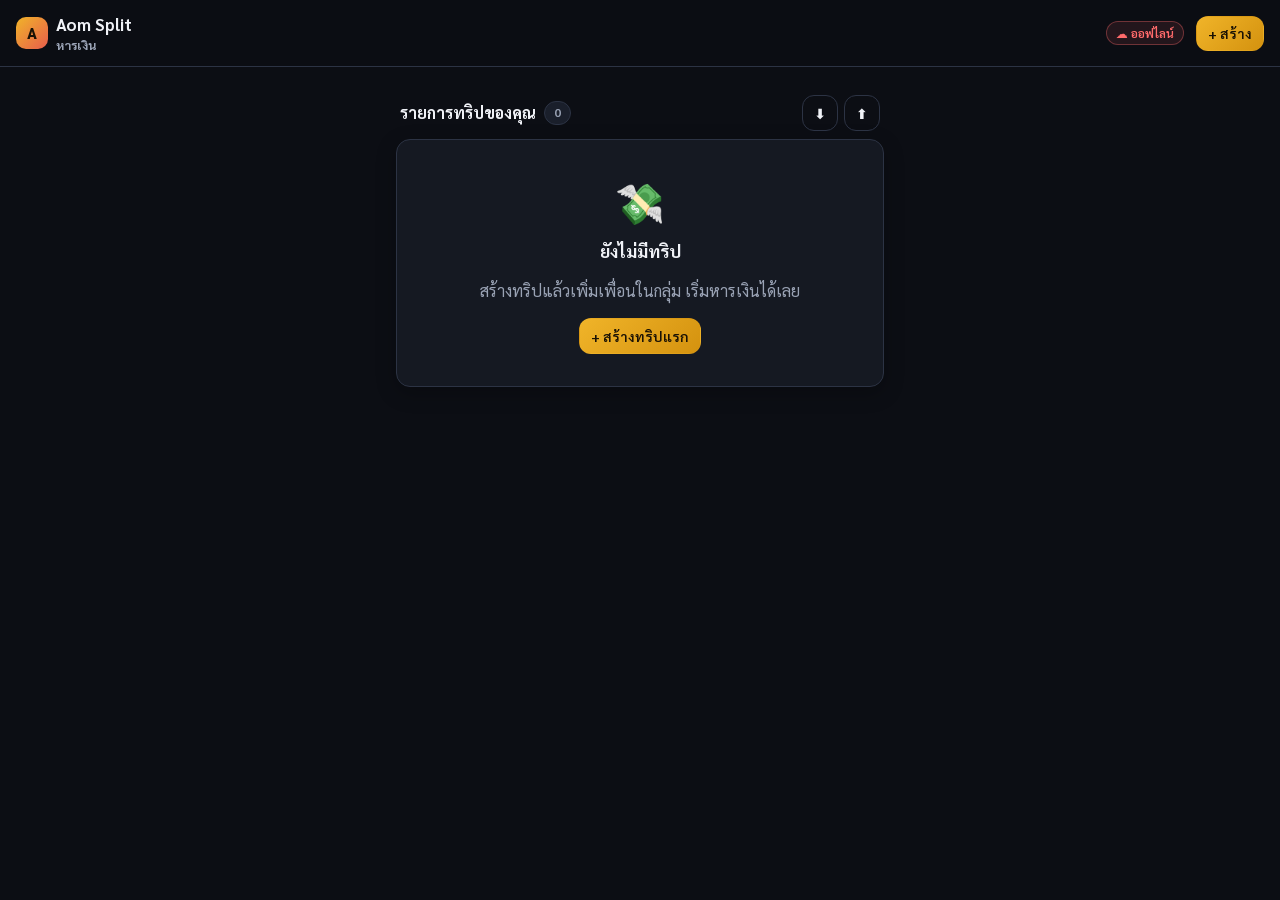
==== session.html @ 4d897d55 "feat: PromptPay QR with fixed amount for transfer settle Recipients set phone or national ID on thei" ====
<!DOCTYPE html>
<html lang="th">
<head>
  <script src="js/boot.js?v=20260810e"></script>
  <meta charset="UTF-8">
  <meta name="viewport" content="width=device-width, initial-scale=1.0, viewport-fit=cover">
  <title>Aom Split — จัดการทริป</title>
  <!-- Google Fonts -->
  <link rel="preconnect" href="https://fonts.googleapis.com">
  <link rel="preconnect" href="https://fonts.gstatic.com" crossorigin>
  <link href="https://fonts.googleapis.com/css2?family=IBM+Plex+Mono:wght@500;700&family=Sarabun:wght@400;500;600;700&display=swap" rel="stylesheet">
  <link rel="stylesheet" href="css/app.css?v=20260810e">
  <style>
    .session-title-input {
      background: transparent;
      border: 1px dashed var(--border);
      color: var(--text);
      font-size: 1.15rem;
      font-weight: 700;
      padding: 0.3rem 0.5rem;
      border-radius: 8px;
      width: 100%;
      font-family: inherit;
    }
    .session-title-input:hover {
      border-color: var(--accent);
    }
    .session-title-input:focus {
      border-style: solid;
      border-color: var(--accent);
      background: var(--bg);
      outline: none;
    }
    .fab {
      position: fixed;
      right: 1.25rem;
      bottom: calc(1.5rem + var(--safe-b));
      background: linear-gradient(135deg, var(--accent), #d4920f);
      color: #1a1205;
      border: none;
      border-radius: 999px;
      padding: 0.85rem 1.4rem;
      font-weight: 700;
      font-size: 1rem;
      box-shadow: 0 8px 24px rgba(240, 180, 41, 0.4);
      cursor: pointer;
      z-index: 60;
      display: flex;
      align-items: center;
      gap: 0.4rem;
      transition: transform 0.15s ease, box-shadow 0.15s ease;
    }
    .fab:hover {
      transform: translateY(-2px) scale(1.03);
      box-shadow: 0 12px 28px rgba(240, 180, 41, 0.5);
    }
    .fab:active {
      transform: translateY(0) scale(0.98);
    }
    .member-item-row {
      display: flex;
      align-items: center;
      justify-content: space-between;
      padding: 0.75rem 0;
      border-bottom: 1px solid var(--border);
    }
    .member-item-row:last-child {
      border-bottom: none;
    }
    .member-info {
      display: flex;
      align-items: center;
      gap: 0.75rem;
    }
    .member-name {
      font-weight: 600;
      font-size: 1rem;
    }
    .member-stats {
      font-size: 0.8rem;
      color: var(--muted);
    }
    .participant-row-item {
      display: flex;
      align-items: center;
      justify-content: space-between;
      gap: 0.5rem;
      padding: 0.45rem 0;
      border-bottom: 1px dashed var(--border);
    }
    .participant-row-item:last-child {
      border-bottom: none;
    }
    .exact-input {
      width: 110px;
      text-align: right;
    }
    .summary-bar {
      background: var(--bg-card);
      border: 1px solid var(--border);
      border-radius: var(--radius);
      padding: 0.85rem 1rem;
      margin-bottom: 0.85rem;
      display: flex;
      align-items: center;
      justify-content: space-between;
    }
    .summary-stat-val {
      font-family: var(--mono);
      font-size: 1.3rem;
      font-weight: 700;
      color: var(--accent);
    }
    .summary-stat-lbl {
      font-size: 0.8rem;
      color: var(--muted);
    }
    .color-picker-dot {
      width: 26px;
      height: 26px;
      border-radius: 50%;
      display: inline-block;
      cursor: pointer;
      border: 2px solid transparent;
      transition: transform 0.1s ease;
    }
    .color-picker-dot:hover {
      transform: scale(1.1);
    }
    .color-picker-dot.active {
      border-color: #fff;
      transform: scale(1.15);
    }
    .color-select-row {
      display: flex;
      gap: 0.5rem;
      align-items: center;
      margin-top: 0.4rem;
    }
    .tab-content {
      display: none;
    }
    .tab-content.active {
      display: block;
    }
    .exact-validation-msg {
      font-size: 0.82rem;
      margin-top: 0.4rem;
      font-weight: 600;
      padding: 0.4rem 0.6rem;
      border-radius: 8px;
    }
    .exact-validation-msg.ok {
      background: rgba(61, 214, 140, 0.12);
      color: var(--good);
      border: 1px solid rgba(61, 214, 140, 0.3);
    }
    .exact-validation-msg.error {
      background: rgba(255, 107, 107, 0.12);
      color: var(--bad);
      border: 1px solid rgba(255, 107, 107, 0.3);
    }
    .btn-icon {
      padding: 0.35rem 0.6rem;
      border-radius: 8px;
    }
    .badge-mode {
      font-size: 0.72rem;
      padding: 0.15rem 0.45rem;
      border-radius: 6px;
      background: var(--bg-elev);
      border: 1px solid var(--border);
      color: var(--muted);
    }
    .exp-item-actions {
      display: flex;
      gap: 0.35rem;
      align-items: center;
    }
    .split-mode-desc {
      font-size: 0.8rem;
      color: var(--muted);
      margin-top: 0.35rem;
    }
    .pp-badge {
      display: inline-flex;
      align-items: center;
      gap: 0.25rem;
      font-size: 0.72rem;
      font-weight: 600;
      color: var(--info);
      background: rgba(91, 157, 255, 0.12);
      border: 1px solid rgba(91, 157, 255, 0.3);
      border-radius: 999px;
      padding: 0.12rem 0.45rem;
      margin-top: 0.2rem;
    }
    .pp-qr-wrap {
      display: flex;
      flex-direction: column;
      align-items: center;
      gap: 0.65rem;
      padding: 0.5rem 0 0.25rem;
    }
    .pp-qr-box {
      background: #fff;
      border-radius: 12px;
      padding: 0.75rem;
      line-height: 0;
    }
    .pp-qr-box img, .pp-qr-box canvas {
      display: block;
      width: 220px;
      height: 220px;
    }
    .pp-hint {
      font-size: 0.82rem;
      color: var(--muted);
      text-align: center;
      line-height: 1.4;
    }
  </style>
</head>
<body>

  <!-- App Header -->
  <header class="app-header">
    <a href="index.html" class="btn btn-ghost btn-sm" title="กลับหน้าแรก" style="padding:0.4rem 0.6rem;">
      ‹ หน้าแรก
    </a>
    <div class="spacer"></div>
    <span id="save-pill" class="save-pill" title="สถานะการบันทึก">💾 บันทึกอัตโนมัติ</span>
    <div class="sub" id="session-date-badge" style="margin-left:0.35rem;"></div>
  </header>

  <main class="container">
    <!-- Session Title Banner -->
    <div class="card" style="margin-bottom: 0.85rem;">
      <label for="session-title-input" style="font-size: 0.75rem;">ชื่อทริป / โต๊ะคืนนี้ (กดเพื่อแก้ไข)</label>
      <input type="text" id="session-title-input" class="session-title-input" placeholder="ระบุชื่อทริป..." />
    </div>

    <!-- Sticky Tabs Navigation (in-page — ไม่เปลี่ยนหน้า เพื่อไม่เด้ง) -->
    <nav class="tabs">
      <button type="button" id="tab-btn-expenses" class="active" onclick="switchTab('expenses')">
        รายการ (<span id="tab-count-expenses">0</span>)
      </button>
      <button type="button" id="tab-btn-members" onclick="switchTab('members')">
        สมาชิก (<span id="tab-count-members">0</span>)
      </button>
      <button type="button" id="tab-btn-summary" onclick="switchTab('summary')">
        สรุปโอน ⚡
      </button>
    </nav>

    <!-- Tab 1: รายการ (Expenses) -->
    <section id="section-expenses" class="tab-content active">
      <div class="summary-bar">
        <div>
          <div class="summary-stat-lbl">ยอดรวมทั้งคืน</div>
          <div class="summary-stat-val" id="total-expenses-amount">฿0.00</div>
        </div>
        <div style="text-align: right;">
          <div class="summary-stat-lbl">จำนวนรายการ</div>
          <div style="font-weight: 700; font-size: 1.1rem;" id="total-expenses-count">0 รายการ</div>
        </div>
      </div>

      <div id="expenses-list">
        <!-- Rendered expenses -->
      </div>
    </section>

    <!-- Tab 2: สมาชิก (Members) -->
    <section id="section-members" class="tab-content">
      <!-- Add Member Form Card -->
      <div class="card">
        <div class="card-h">
          <h2>➕ เพิ่มสมาชิกใหม่</h2>
        </div>
        <form id="add-member-form" onsubmit="handleAddMember(event)">
          <div class="field">
            <label for="new-member-name">ชื่อสมาชิก</label>
            <input type="text" id="new-member-name" class="input" placeholder="ชื่อเพื่อน" required autocomplete="off" />
          </div>
          <div class="field">
            <label>สีประจำตัว</label>
            <div class="color-select-row" id="color-picker-options">
              <!-- Color dots populated dynamically -->
            </div>
          </div>
          <button type="submit" class="btn btn-primary btn-block">+ เพิ่มสมาชิก</button>
        </form>
      </div>

      <div class="card" style="border-color: rgba(91,157,255,0.28); background: rgba(91,157,255,0.06);">
        <div style="font-weight:700; margin-bottom:0.25rem;">📱 พร้อมเพย์ (ผู้รับกรอกเอง)</div>
        <p class="muted" style="margin:0; font-size:0.85rem;">
          แต่ละคนใส่ <strong>เบอร์มือถือ</strong> หรือ <strong>เลขบัตรประชาชน</strong> ที่ผูกพร้อมเพย์
          — ตอนสรุปโอน เพื่อนจะสแกน QR จ่ายยอดที่ต้องโอนได้ทันที
        </p>
      </div>

      <!-- Members List Card -->
      <div class="card">
        <div class="card-h">
          <h2>👥 รายชื่อสมาชิกในทริป</h2>
        </div>
        <div id="members-list">
          <!-- Rendered members -->
        </div>
      </div>
    </section>

    <!-- Tab 3: สรุปโอน (in-page, same session — no navigation) -->
    <section id="section-summary" class="tab-content">
      <div class="card" style="display:flex;align-items:center;justify-content:space-between;gap:0.5rem;">
        <div>
          <h2 style="margin:0;font-size:1.1rem;">💸 ใครต้องโอนใคร</h2>
          <p class="muted" style="margin:0.25rem 0 0;font-size:0.82rem;">
            ยอดสุทธิ = จ่ายจริง − ส่วนที่กิน
            · <span id="summary-build-label" class="badge">…</span>
          </p>
        </div>
        <div id="plan-status-badge"></div>
      </div>

      <div class="card">
        <div class="card-h">
          <h3 style="margin:0;">👥 ยอดต่อคน</h3>
        </div>
        <div id="summary-members-list"></div>
      </div>

      <div style="display:flex;align-items:center;justify-content:space-between;gap:0.5rem;margin:0.25rem 0.15rem 0.65rem;">
        <h3 style="margin:0;font-size:1rem;">รายการต้องโอน</h3>
        <button type="button" class="btn btn-sm btn-ghost" onclick="copyTransfersOnly()">📋 คัดลอก</button>
      </div>
      <div id="summary-transfers-list"></div>

      <div class="card" style="margin-top:0.85rem;">
        <div class="btn-row" style="flex-direction:column;">
          <button type="button" class="btn btn-primary btn-block" onclick="shareSummaryAll()">📤 คัดลอกสรุปทั้งก้อน</button>
          <button type="button" class="btn btn-block" onclick="copyTransfersOnly()">💸 คัดลอกเฉพาะรายการโอน</button>
        </div>
      </div>
    </section>
  </main>

  <!-- Floating Action Button for Adding Expense -->
  <button type="button" id="fab-add-expense" class="fab" onclick="openExpenseModal()">
    <span style="font-size: 1.25rem; line-height: 1;">+</span> เพิ่มรายการ
  </button>

  <!-- PromptPay: ตั้งหมายเลขผู้รับ -->
  <div id="pp-setup-modal" class="modal-backdrop" onclick="if(event.target===this)closePromptPaySetup()">
    <div class="modal" onclick="event.stopPropagation()">
      <div class="card-h">
        <h3 id="pp-setup-title">ตั้งพร้อมเพย์</h3>
        <button type="button" class="btn btn-ghost btn-sm" onclick="closePromptPaySetup()">✕</button>
      </div>
      <p class="muted" style="margin:0 0 0.75rem; font-size:0.85rem;">
        ใส่เบอร์มือถือ (10 หลัก) หรือเลขบัตรประชาชน (13 หลัก) ที่ผูกพร้อมเพย์ — คนอื่นจะโอนเข้าบัญชีนี้ได้
      </p>
      <div class="field">
        <label for="pp-setup-input">เบอร์ / เลขบัตร ปชช.</label>
        <input type="text" id="pp-setup-input" class="input" inputmode="numeric" placeholder="เช่น 0812345678 หรือ 1xxxxxxxxxxxxx" autocomplete="off" />
      </div>
      <div id="pp-setup-error" class="muted" style="color:var(--bad); font-size:0.82rem; min-height:1.2em;"></div>
      <div class="btn-row" style="flex-direction:column; margin-top:0.75rem;">
        <button type="button" class="btn btn-primary btn-block" onclick="savePromptPaySetup()">บันทึกพร้อมเพย์</button>
        <button type="button" id="pp-setup-clear" class="btn btn-ghost btn-block" onclick="clearPromptPaySetup()">ลบหมายเลข</button>
      </div>
    </div>
  </div>

  <!-- PromptPay: QR จ่ายยอด -->
  <div id="pp-pay-modal" class="modal-backdrop" onclick="if(event.target===this)closePromptPayPay()">
    <div class="modal" onclick="event.stopPropagation()">
      <div class="card-h">
        <h3>จ่ายพร้อมเพย์</h3>
        <button type="button" class="btn btn-ghost btn-sm" onclick="closePromptPayPay()">✕</button>
      </div>
      <div class="pp-qr-wrap">
        <div style="text-align:center;">
          <div class="muted" style="font-size:0.82rem;">โอนให้</div>
          <div id="pp-pay-to" style="font-weight:700; font-size:1.1rem;">—</div>
          <div id="pp-pay-id" class="muted" style="font-size:0.8rem; margin-top:0.15rem;">—</div>
        </div>
        <div class="money big" id="pp-pay-amount">฿0.00</div>
        <div class="pp-qr-box" id="pp-pay-qr"></div>
        <p class="pp-hint">
          เปิดแอปธนาคาร → สแกน QR นี้<br/>
          ยอดถูกระบุไว้แล้วตามสรุปโอน
        </p>
        <div class="btn-row" style="width:100%; flex-direction:column;">
          <button type="button" class="btn btn-primary btn-block" onclick="markCurrentPromptPayDone()">✓ โอนแล้ว</button>
          <button type="button" class="btn btn-block" onclick="copyPromptPayPayload()">📋 คัดลอก payload</button>
          <button type="button" class="btn btn-ghost btn-block" onclick="closePromptPayPay()">ปิด</button>
        </div>
      </div>
    </div>
  </div>

  <!-- Expense Modal / Sheet -->
  <div id="expense-modal" class="modal-backdrop" onclick="handleModalBackdropClick(event)">
    <div class="modal" onclick="event.stopPropagation()">
      <div class="card-h" style="margin-bottom: 1rem;">
        <h3 id="modal-title">เพิ่มรายการจ่าย</h3>
        <button type="button" class="btn btn-ghost btn-sm" onclick="closeExpenseModal()">✕</button>
      </div>

      <form id="expense-form" onsubmit="handleSaveExpense(event)">
        <!-- Title -->
        <div class="field">
          <label for="exp-title">ชื่อรายการ *</label>
          <input type="text" id="exp-title" class="input" placeholder="เช่น ค่าอาหาร, ค่าที่พัก, ค่าแท็กซี่" required autocomplete="off" />
        </div>

        <!-- Amount & PaidBy in row -->
        <div style="display: grid; grid-template-columns: 1fr 1fr; gap: 0.75rem;">
          <div class="field">
            <label for="exp-amount">จำนวนเงิน (บาท) *</label>
            <input type="number" id="exp-amount" class="input money" placeholder="0.00" step="0.01" min="0.01" required oninput="handleAmountOrModeChange()" />
          </div>
          <div class="field">
            <label for="exp-paid-by">คนจ่าย (Paid By) *</label>
            <select id="exp-paid-by" class="input" required onchange="handlePaidByChange()">
              <!-- Options populated dynamically -->
            </select>
          </div>
        </div>

        <!-- Split Mode Segment -->
        <div class="field">
          <label>รูปแบบการหาร (Split Mode)</label>
          <div class="seg" id="split-mode-seg">
            <button type="button" data-mode="equal" class="on" onclick="setSplitMode('equal')">หารเท่า</button>
            <button type="button" data-mode="shares" onclick="setSplitMode('shares')">สัดส่วน</button>
            <button type="button" data-mode="exact" onclick="setSplitMode('exact')">ระบุบาท</button>
            <button type="button" data-mode="treat" onclick="setSplitMode('treat')">เลี้ยง 🎁</button>
          </div>
          <div id="split-mode-help" class="split-mode-desc">
            หารเท่ากันทุกคนที่ร่วมรายการ
          </div>
        </div>

        <!-- Participant Chips (Toggle who joins) -->
        <div class="field" id="participants-field-group">
          <div style="display:flex; justify-content:space-between; align-items:center; margin-bottom:0.3rem;">
            <label style="margin:0;">ผู้ร่วมหาร (แตะเพื่อเปิด/ปิด)</label>
            <button type="button" class="btn btn-ghost btn-sm" style="font-size:0.75rem; padding:0.1rem 0.4rem;" onclick="selectAllParticipants()">เลือกทุกคน</button>
          </div>
          <div class="chip-row" id="participant-chips-container">
            <!-- Chips rendered dynamically -->
          </div>
        </div>

        <!-- Mode Specific Dynamic Container -->
        <div class="field" id="mode-details-container">
          <!-- Dynamic contents for shares / exact / treat -->
        </div>

        <!-- Submit & Delete Buttons -->
        <div class="btn-row" style="margin-top: 1.25rem;">
          <button type="submit" class="btn btn-primary" style="flex: 2;">บันทึกรายการ</button>
          <button type="button" id="btn-modal-delete" class="btn btn-danger" style="flex: 1; display: none;" onclick="handleDeleteExpenseFromModal()">ลบรายการ</button>
          <button type="button" class="btn" style="flex: 1;" onclick="closeExpenseModal()">ยกเลิก</button>
        </div>
      </form>
    </div>
  </div>

  <!-- Shared Scripts -->
  <script src="js/money.js?v=20260810e"></script>
  <script src="js/store.js?v=20260810e"></script>
  <script src="js/ui.js?v=20260810e"></script>
  <script src="js/promptpay.js?v=20260810e"></script>
  <script src="js/qrcode.min.js?v=20260810e"></script>
  <script src="js/summary-view.js?v=20260810e"></script>

  <script>
    // App State
    let currentSession = null;
    let lastPlan = null;
    let activeTab = 'expenses';
    let selectedColor = '#c9a227';

    // Expense Form State
    let editingExpenseId = null;
    let currentSplitMode = 'equal';
    let selectedParticipantIds = new Set();
    let sharesMap = {}; // { memberId: number }
    let exactBahtMap = {}; // { memberId: number }

    const COLORS = ["#c9a227", "#3498db", "#e67e22", "#2ecc71", "#9b59b6", "#e74c3c", "#1abc9c"];

    function defaultSavePillText() {
      return AomStore.isRemoteEnabled() ? '☁️ ซิงก์ Sheet' : '💾 บันทึกอัตโนมัติ';
    }

    function updateSavePillFromRemote() {
      const pill = document.getElementById('save-pill');
      if (!pill || !AomStore.isRemoteEnabled()) return;
      const st = AomStore.getRemoteStatus();
      pill.classList.remove('cloud', 'cloud-err');
      if (st.ok === false) {
        pill.classList.add('cloud-err');
        pill.textContent = '☁️ ซิงก์ไม่ได้';
        pill.title = st.message || 'ซิงก์ Google Sheet ไม่สำเร็จ';
      } else if (st.ok === null) {
        pill.classList.add('cloud');
        pill.textContent = '☁️ กำลังซิงก์…';
        pill.title = st.message || '';
      } else {
        pill.classList.add('cloud');
        pill.textContent = '☁️ ซิงก์แล้ว';
        pill.title = st.message || 'บันทึกบนเครื่อง + Google Sheet';
      }
    }

    // Initialize Page (safe if DOMContentLoaded already fired)
    function initPage() {
      if (!window.AomUI || !window.AomStore || !window.AomMoney) {
        alert('โหลดสคริปต์ไม่ครบ — รีเฟรชหน้าใหม่');
        return;
      }

      const sessionId = AomUI.getQuery('id');
      if (!sessionId) {
        AomUI.go('index.html');
        return;
      }

      function bootWithSession(session) {
        currentSession = session;
        if (!currentSession) {
          AomUI.toast('ไม่พบทริปนี้');
          AomUI.go('index.html');
          return;
        }

        if (!AomStore.isStorageAvailable()) {
          AomUI.toast('คำเตือน: เบราว์เซอร์นี้บันทึกข้อมูลไม่ได้');
          const pill = document.getElementById('save-pill');
          if (pill) {
            pill.textContent = '⚠️ บันทึกไม่ได้';
            pill.style.color = 'var(--bad)';
            pill.style.borderColor = 'rgba(255,107,107,0.4)';
            pill.style.background = 'rgba(255,107,107,0.1)';
          }
        } else if (AomStore.isRemoteEnabled()) {
          updateSavePillFromRemote();
        }

        window.addEventListener('aom-split-saved', function () {
          const pill = document.getElementById('save-pill');
          if (!pill) return;
          const cloud = AomStore.isRemoteEnabled();
          pill.textContent = cloud ? '☁️ บันทึกแล้ว' : '💾 บันทึกแล้ว';
          pill.classList.toggle('cloud', cloud);
          pill.classList.remove('cloud-err');
          pill.classList.remove('flash');
          void pill.offsetWidth;
          pill.classList.add('flash');
          clearTimeout(pill._t);
          pill._t = setTimeout(function () {
            if (cloud) updateSavePillFromRemote();
            else pill.textContent = defaultSavePillText();
          }, 1600);
        });

        window.addEventListener('aom-split-remote', function () {
          updateSavePillFromRemote();
        });

        // เพื่อนอัปเดตจากเครื่องอื่น → รีเฟรชทริปนี้ (ไม่ทับตอนกำลังพิมพ์ชื่อ)
        window.addEventListener('aom-split-pulled', function (ev) {
          if (!ev || !ev.detail || !ev.detail.changed) return;
          if (!currentSession || !currentSession.id) return;
          var titleInputEl = document.getElementById('session-title-input');
          if (titleInputEl && document.activeElement === titleInputEl) return;
          // อย่ารีเฟรชถ้าเปิด modal แก้รายการอยู่
          var expModal = document.getElementById('expense-modal');
          if (expModal && expModal.classList.contains('show')) return;

          var fresh = AomStore.getSession(currentSession.id);
          if (!fresh) {
            AomUI.toast('ทริปนี้ถูกลบจากกลุ่มแล้ว');
            AomUI.go('index.html');
            return;
          }
          var oldTs = currentSession.updatedAt || 0;
          var newTs = fresh.updatedAt || 0;
          if (newTs === oldTs && JSON.stringify(fresh.expenses) === JSON.stringify(currentSession.expenses)) {
            return;
          }
          currentSession = fresh;
          if (titleInputEl && document.activeElement !== titleInputEl) {
            titleInputEl.value = currentSession.title || 'ทริปใหม่';
          }
          var dateBadgeEl = document.getElementById('session-date-badge');
          if (dateBadgeEl) dateBadgeEl.textContent = currentSession.date || '';
          render();
        });

        // Setup Session Title Listener (auto-save on change + debounce while typing)
        const titleInput = document.getElementById('session-title-input');
        titleInput.value = currentSession.title || 'ทริปใหม่';
        let titleTimer = null;
        function saveTitle() {
          const val = titleInput.value.trim();
          currentSession.title = val || 'ทริปใหม่';
          try {
            AomStore.upsertSession(currentSession);
          } catch (err) {
            AomUI.toast((err && err.message) || 'บันทึกไม่สำเร็จ');
          }
        }
        titleInput.addEventListener('input', function () {
          clearTimeout(titleTimer);
          titleTimer = setTimeout(saveTitle, 450);
        });
        titleInput.addEventListener('change', saveTitle);

        // Date badge
        const dateBadge = document.getElementById('session-date-badge');
        if (dateBadge) {
          dateBadge.textContent = currentSession.date || '';
        }

        // Setup Color Picker for Member Form
        renderColorPicker();

        // Initial Render
        render();

        // เปิดซิงก์อัตโนมัติขณะอยู่ในหน้าทริป
        AomStore.startAutoSync();

        // Deep link: session.html?id=...&tab=summary
        const initialTab = AomUI.getQuery('tab');
        if (initialTab === 'summary' || initialTab === 'members' || initialTab === 'expenses') {
          switchTab(initialTab);
        }
      }

      var local = AomStore.getSession(sessionId);

      if (AomStore.isRemoteEnabled()) {
        var pill = document.getElementById('save-pill');
        if (pill) {
          pill.classList.add('cloud');
          pill.textContent = '☁️ กำลังโหลด…';
        }
        // ดึงจาก Sheet ก่อน (เพื่อนอาจอัปเดตจากมือถืออื่น)
        AomStore.pullFromRemote()
          .then(function () {
            var s = AomStore.getSession(sessionId);
            if (!s && local) s = local;
            bootWithSession(s);
          })
          .catch(function () {
            if (local) {
              AomUI.toast('ดึง Sheet ไม่ได้ — ใช้ข้อมูลบนเครื่อง');
              bootWithSession(local);
            } else {
              AomUI.toast('ไม่พบทริปนี้ (ทั้งเครื่องและ Sheet)');
              AomUI.go('index.html');
            }
          });
      } else {
        bootWithSession(local);
      }
    }

    if (document.readyState === 'loading') {
      document.addEventListener('DOMContentLoaded', initPage);
    } else {
      initPage();
    }

    // Tab Switching — all in-page (no navigation)
    function switchTab(tab) {
      activeTab = tab || 'expenses';
      const btnExpenses = document.getElementById('tab-btn-expenses');
      const btnMembers = document.getElementById('tab-btn-members');
      const btnSummary = document.getElementById('tab-btn-summary');
      const secExpenses = document.getElementById('section-expenses');
      const secMembers = document.getElementById('section-members');
      const secSummary = document.getElementById('section-summary');
      const fab = document.getElementById('fab-add-expense');

      [btnExpenses, btnMembers, btnSummary].forEach(function (b) {
        if (b) b.classList.remove('active');
      });
      [secExpenses, secMembers, secSummary].forEach(function (s) {
        if (s) s.classList.remove('active');
      });

      if (activeTab === 'members') {
        if (btnMembers) btnMembers.classList.add('active');
        if (secMembers) secMembers.classList.add('active');
        if (fab) fab.style.display = 'none';
      } else if (activeTab === 'summary') {
        if (btnSummary) btnSummary.classList.add('active');
        if (secSummary) secSummary.classList.add('active');
        if (fab) fab.style.display = 'none';
        try {
          AomStore.upsertSession(currentSession);
        } catch (e) { /* ignore */ }
        renderSummary();
        try {
          window.scrollTo({ top: 0, behavior: 'smooth' });
        } catch (e2) {
          window.scrollTo(0, 0);
        }
      } else {
        activeTab = 'expenses';
        if (btnExpenses) btnExpenses.classList.add('active');
        if (secExpenses) secExpenses.classList.add('active');
        if (fab) fab.style.display = 'flex';
      }
    }

    // Color Picker Setup
    function renderColorPicker() {
      const container = document.getElementById('color-picker-options');
      if (!container) return;
      container.innerHTML = COLORS.map(function (c) {
        const activeClass = c === selectedColor ? 'active' : '';
        return '<span class="color-picker-dot ' + activeClass + '" style="background:' + c + ';" onclick="selectColor(\'' + c + '\')"></span>';
      }).join('');
    }

    function selectColor(color) {
      selectedColor = color;
      renderColorPicker();
    }

    // Main Render Function
    function render() {
      if (!currentSession) return;

      // reload from store so summary always matches saved data
      const fresh = AomStore.getSession(currentSession.id);
      if (fresh) currentSession = fresh;

      const members = currentSession.members || [];
      const expenses = (currentSession.expenses || []).filter(function (e) { return !e.deleted; });

      // Update Tab Counts
      document.getElementById('tab-count-expenses').textContent = expenses.length;
      document.getElementById('tab-count-members').textContent = members.length;

      // Render Expenses Section
      renderExpensesList(expenses);

      // Render Members Section
      renderMembersList(members, expenses);

      if (activeTab === 'summary') {
        renderSummary();
      }
    }

    function renderSummary() {
      if (!currentSession) return;
      if (!window.AomSummaryView || typeof AomSummaryView.render !== 'function') {
        var box = document.getElementById('summary-transfers-list');
        if (box) {
          box.textContent = 'โหลดโมดูลสรุปไม่สำเร็จ — รีเฟรชหน้า (build ใหม่)';
        }
        return;
      }
      lastPlan = AomSummaryView.render({
        session: currentSession,
        membersBox: document.getElementById('summary-members-list'),
        transfersBox: document.getElementById('summary-transfers-list'),
        badgeEl: document.getElementById('plan-status-badge'),
        versionEl: document.getElementById('summary-build-label'),
        onCopyOne: function (idx) {
          copyOneTransfer(idx);
        },
        onToggleDone: function (key, nextDone) {
          toggleTransferDone(key, nextDone);
        },
        onPromptPay: openPromptPayPay,
        onSetupPromptPay: openPromptPaySetup,
      });
    }

    /* ───── PromptPay ───── */
    var ppSetupMemberId = null;
    var ppPayContext = null;

    function openPromptPaySetup(memberId) {
      ppSetupMemberId = memberId;
      var m = (currentSession.members || []).find(function (x) { return x.id === memberId; });
      if (!m) {
        AomUI.toast('ไม่พบสมาชิก');
        return;
      }
      document.getElementById('pp-setup-title').textContent = 'ตั้งพร้อมเพย์ · ' + (m.displayName || '');
      document.getElementById('pp-setup-input').value = AomPromptPay.memberPromptPay(m) || '';
      document.getElementById('pp-setup-error').textContent = '';
      document.getElementById('pp-setup-modal').classList.add('show');
      setTimeout(function () {
        var inp = document.getElementById('pp-setup-input');
        if (inp) inp.focus();
      }, 50);
    }

    function closePromptPaySetup() {
      document.getElementById('pp-setup-modal').classList.remove('show');
      ppSetupMemberId = null;
    }

    function savePromptPaySetup() {
      if (!ppSetupMemberId) return;
      var raw = document.getElementById('pp-setup-input').value;
      var v = AomPromptPay.validateId(raw);
      var errEl = document.getElementById('pp-setup-error');
      if (!v.ok) {
        errEl.textContent = v.message || 'หมายเลขไม่ถูกต้อง';
        return;
      }
      var m = (currentSession.members || []).find(function (x) { return x.id === ppSetupMemberId; });
      if (!m) return;
      m.promptpay = v.digits;
      try {
        AomStore.upsertSession(currentSession);
        closePromptPaySetup();
        render();
        AomUI.toast('บันทึกพร้อมเพย์ของ ' + m.displayName + ' แล้ว');
      } catch (err) {
        errEl.textContent = (err && err.message) || 'บันทึกไม่สำเร็จ';
      }
    }

    function clearPromptPaySetup() {
      if (!ppSetupMemberId) return;
      var m = (currentSession.members || []).find(function (x) { return x.id === ppSetupMemberId; });
      if (!m) return;
      if (!confirm('ลบหมายเลขพร้อมเพย์ของ ' + m.displayName + ' ?')) return;
      delete m.promptpay;
      AomStore.upsertSession(currentSession);
      closePromptPaySetup();
      render();
      AomUI.toast('ลบพร้อมเพย์แล้ว');
    }

    function openPromptPayPay(transfer, toMember) {
      if (!toMember || !AomPromptPay.memberHasPromptPay(toMember)) {
        openPromptPaySetup(transfer.to);
        AomUI.toast('ผู้รับยังไม่ได้ตั้งพร้อมเพย์ — กรอกเบอร์หรือบัตร ปชช. ก่อน');
        return;
      }
      var payload;
      try {
        payload = AomPromptPay.payloadForMember(toMember, transfer.amountMinor);
      } catch (err) {
        AomUI.toast((err && err.message) || 'สร้าง QR ไม่สำเร็จ');
        return;
      }
      ppPayContext = {
        transfer: transfer,
        member: toMember,
        payload: payload,
        key: AomStore.transferKey(transfer),
      };
      document.getElementById('pp-pay-to').textContent =
        toMember.displayName || AomUI.memberName(currentSession, transfer.to);
      document.getElementById('pp-pay-id').textContent =
        AomPromptPay.kindLabel(AomPromptPay.detectKind(AomPromptPay.memberPromptPay(toMember))) +
        ' ' +
        AomPromptPay.maskId(AomPromptPay.memberPromptPay(toMember));
      document.getElementById('pp-pay-amount').textContent = AomMoney.formatMoney(transfer.amountMinor);

      var qrBox = document.getElementById('pp-pay-qr');
      qrBox.innerHTML = '';
      if (typeof QRCode === 'undefined') {
        qrBox.innerHTML = '<div class="muted" style="padding:1rem;color:#333;">โหลดตัวสร้าง QR ไม่ได้</div>';
      } else {
        try {
          new QRCode(qrBox, {
            text: payload,
            width: 220,
            height: 220,
            colorDark: '#000000',
            colorLight: '#ffffff',
            correctLevel: QRCode.CorrectLevel.M,
          });
        } catch (err) {
          qrBox.innerHTML = '<div class="muted" style="padding:1rem;color:#333;">สร้าง QR ไม่สำเร็จ</div>';
        }
      }
      document.getElementById('pp-pay-modal').classList.add('show');
    }

    function closePromptPayPay() {
      document.getElementById('pp-pay-modal').classList.remove('show');
      ppPayContext = null;
    }

    function copyPromptPayPayload() {
      if (!ppPayContext || !ppPayContext.payload) return;
      AomUI.copyText(ppPayContext.payload);
    }

    function markCurrentPromptPayDone() {
      if (!ppPayContext || !ppPayContext.key) return;
      toggleTransferDone(ppPayContext.key, true);
      closePromptPayPay();
    }

    function shareSummaryAll() {
      try {
        const plan = AomMoney.recompute(currentSession);
        AomUI.copyText(AomUI.buildShareText(currentSession, plan));
      } catch (err) {
        AomUI.toast((err && err.message) || 'แชร์ไม่สำเร็จ');
      }
    }

    function copyTransfersOnly() {
      try {
        const plan = AomMoney.recompute(currentSession);
        if (!plan.transfers || !plan.transfers.length) {
          AomUI.copyText('✅ ลงตัวแล้ว ไม่ต้องโอนเพิ่ม');
          return;
        }
        const lines = plan.transfers.map(function (t) {
          return (
            AomUI.memberName(currentSession, t.from) +
            ' → ' +
            AomUI.memberName(currentSession, t.to) +
            ' ' +
            AomMoney.formatMoney(t.amountMinor)
          );
        });
        AomUI.copyText('— รายการโอน —\n' + lines.join('\n'));
      } catch (err) {
        AomUI.toast((err && err.message) || 'คัดลอกไม่สำเร็จ');
      }
    }

    function copyOneTransfer(idx) {
      try {
        const plan = AomMoney.recompute(currentSession);
        const t = plan.transfers[idx];
        if (!t) return;
        const text =
          AomUI.memberName(currentSession, t.from) +
          ' โอนให้ ' +
          AomUI.memberName(currentSession, t.to) +
          ' ' +
          AomMoney.formatMoney(t.amountMinor);
        AomUI.copyText(text);
      } catch (err) {
        AomUI.toast('คัดลอกไม่สำเร็จ');
      }
    }

    function toggleTransferDone(key, done) {
      try {
        AomStore.markTransfer(currentSession.id, key, done);
        const fresh = AomStore.getSession(currentSession.id);
        if (fresh) currentSession = fresh;
        renderSummary();
        AomUI.toast(done ? 'ติ๊กโอนแล้ว' : 'ยกเลิกเครื่องหมาย');
      } catch (err) {
        AomUI.toast((err && err.message) || 'บันทึกไม่สำเร็จ');
      }
    }

    // Render Expenses List
    function renderExpensesList(expenses) {
      const container = document.getElementById('expenses-list');
      const totalAmountEl = document.getElementById('total-expenses-amount');
      const totalCountEl = document.getElementById('total-expenses-count');

      let sumSatang = 0;
      expenses.forEach(function (e) {
        sumSatang += (e.amountMinor || 0);
      });

      totalAmountEl.textContent = AomMoney.formatMoney(sumSatang);
      totalCountEl.textContent = expenses.length + ' รายการ';

      if (!expenses.length) {
        container.innerHTML = `
          <div class="card empty">
            <div style="font-size: 2.5rem; margin-bottom: 0.5rem;">💸</div>
            <div style="font-weight: 700; font-size: 1.1rem; color: var(--text);">ยังไม่มีรายการจ่าย</div>
            <div style="margin-top: 0.38rem;">กดปุ่ม <strong>"+ เพิ่มรายการ"</strong> ด้านล่างเพื่อเพิ่มรายการแรก</div>
          </div>
        `;
        return;
      }

      const modeLabels = {
        equal: 'หารเท่า',
        shares: 'สัดส่วน',
        exact: 'ระบุบาท',
        treat: 'เลี้ยง 🎁'
      };

      container.innerHTML = expenses.map(function (e) {
        const paidByName = AomUI.memberName(currentSession, e.paidByMemberId);
        const modeText = modeLabels[e.splitMode] || e.splitMode || 'หารเท่า';
        const parts = e.participants || [];
        const partAvatars = parts.map(function (pid) {
          return AomUI.avatar(currentSession, pid, 24);
        }).join(' ');

        return `
          <div class="card">
            <div class="card-h" style="margin-bottom: 0.4rem;">
              <div>
                <span class="list-item-title" style="font-weight: 700; font-size: 1.05rem;">${escapeHtml(e.title)}</span>
                <span class="badge-mode" style="margin-left: 0.4rem;">${modeText}</span>
              </div>
              <div class="money big">${AomMoney.formatMoney(e.amountMinor)}</div>
            </div>
            <div style="display: flex; align-items: center; justify-content: space-between; font-size: 0.85rem; color: var(--muted); margin-top: 0.35rem;">
              <div style="display: flex; align-items: center; gap: 0.4rem;">
                <span>คนจ่าย:</span>
                ${AomUI.avatar(currentSession, e.paidByMemberId, 22)}
                <strong style="color: var(--text);">${escapeHtml(paidByName)}</strong>
              </div>
              <div class="exp-item-actions">
                <button type="button" class="btn btn-ghost btn-sm btn-icon" onclick="openExpenseModal('${e.id}')" title="แก้ไข">✏️ แก้ไข</button>
                <button type="button" class="btn btn-ghost btn-sm btn-icon" style="color: var(--bad);" onclick="deleteExpenseDirect('${e.id}')" title="ลบ">🗑️</button>
              </div>
            </div>
            <div style="margin-top: 0.6rem; padding-top: 0.5rem; border-top: 1px dashed var(--border); display: flex; align-items: center; gap: 0.4rem;">
              <span style="font-size: 0.78rem; color: var(--muted);">ผู้ร่วมหาร (${parts.length} คน):</span>
              <div style="display: flex; gap: 0.2rem; flex-wrap: wrap;">
                ${partAvatars || '<span style="font-size:0.78rem; color:var(--muted);">-</span>'}
              </div>
            </div>
          </div>
        `;
      }).join('');
    }

    // Direct Delete Expense
    function deleteExpenseDirect(expenseId) {
      const exp = (currentSession.expenses || []).find(function (e) { return e.id === expenseId; });
      if (!exp) return;
      if (confirm('คุณต้องการลบรายการ "' + exp.title + '" ใช่หรือไม่?')) {
        currentSession.expenses = currentSession.expenses.filter(function (e) { return e.id !== expenseId; });
        AomStore.upsertSession(currentSession);
        render();
        AomUI.toast('ลบรายการเรียบร้อย');
      }
    }

    // Render Members List
    function renderMembersList(members, expenses) {
      const container = document.getElementById('members-list');
      if (!members.length) {
        container.innerHTML = `
          <div class="empty">ยังไม่มีสมาชิกในทริป กรุณาเพิ่มสมาชิกอย่างน้อย 1 คน</div>
        `;
        return;
      }

      container.innerHTML = members.map(function (m) {
        const paidCount = expenses.filter(function (e) { return e.paidByMemberId === m.id; }).length;
        const partCount = expenses.filter(function (e) { return (e.participants || []).includes(m.id); }).length;
        const hasPP = AomPromptPay.memberHasPromptPay(m);
        const ppLine = hasPP
          ? '<span class="pp-badge">📱 ' + escapeHtml(AomPromptPay.maskId(AomPromptPay.memberPromptPay(m))) + ' · ' + escapeHtml(AomPromptPay.kindLabel(AomPromptPay.detectKind(AomPromptPay.memberPromptPay(m)))) + '</span>'
          : '<span class="muted" style="font-size:0.78rem;">ยังไม่ตั้งพร้อมเพย์</span>';

        return `
          <div class="member-item-row">
            <div class="member-info">
              ${AomUI.avatar(currentSession, m.id, 38)}
              <div>
                <div class="member-name">${escapeHtml(m.displayName)}</div>
                <div class="member-stats">จ่ายไป ${paidCount} รายการ · มีส่วนร่วม ${partCount} รายการ</div>
                <div style="margin-top:0.25rem;">${ppLine}</div>
              </div>
            </div>
            <div class="btn-row" style="flex-direction:column; align-items:flex-end; gap:0.3rem;">
              <button type="button" class="btn btn-sm ${hasPP ? '' : 'btn-primary'}" onclick="openPromptPaySetup('${m.id}')">${hasPP ? 'แก้พร้อมเพย์' : 'ตั้งพร้อมเพย์'}</button>
              <button type="button" class="btn btn-ghost btn-sm" style="color: var(--bad);" onclick="handleRemoveMember('${m.id}')">ลบ</button>
            </div>
          </div>
        `;
      }).join('');
    }

    // Add Member Handler
    function handleAddMember(e) {
      e.preventDefault();
      const input = document.getElementById('new-member-name');
      const name = input.value.trim();
      if (!name) return;

      currentSession.members = currentSession.members || [];
      const newMember = {
        id: AomStore.uid('m'),
        displayName: name,
        color: selectedColor
      };
      currentSession.members.push(newMember);

      // Rotate color selection for next add
      const nextIndex = (COLORS.indexOf(selectedColor) + 1) % COLORS.length;
      selectedColor = COLORS[nextIndex];
      renderColorPicker();

      AomStore.upsertSession(currentSession);
      input.value = '';
      render();
      AomUI.toast('เพิ่มสมาชิก "' + name + '" เรียบร้อย');
    }

    // Remove Member Handler
    function handleRemoveMember(memberId) {
      const m = (currentSession.members || []).find(function (x) { return x.id === memberId; });
      if (!m) return;

      const activeExpenses = (currentSession.expenses || []).filter(function (e) { return !e.deleted; });
      const isPaid = activeExpenses.some(function (e) { return e.paidByMemberId === memberId; });
      const isPart = activeExpenses.some(function (e) { return (e.participants || []).includes(memberId); });

      if (isPaid || isPart) {
        alert('ไม่สามารถลบ "' + m.displayName + '" ได้ เนื่องจากสมาชิกนี้มีส่วนร่วมในรายการจ่ายแล้ว (กรุณาลบหรือแก้ไขรายการที่เกี่ยวข้องก่อน)');
        return;
      }

      if (confirm('ยืนยันลบสมาชิก "' + m.displayName + '" ?')) {
        currentSession.members = currentSession.members.filter(function (x) { return x.id !== memberId; });
        AomStore.upsertSession(currentSession);
        render();
        AomUI.toast('ลบสมาชิกเรียบร้อย');
      }
    }

    // --- EXPENSE MODAL LOGIC ---

    function openExpenseModal(expenseId) {
      const members = currentSession.members || [];
      if (!members.length) {
        alert('กรุณาเพิ่มสมาชิกในแท็บสมาชิกก่อนเพิ่มรายการจ่าย');
        switchTab('members');
        return;
      }

      editingExpenseId = expenseId || null;
      const modalTitle = document.getElementById('modal-title');
      const btnDelete = document.getElementById('btn-modal-delete');
      const paidBySelect = document.getElementById('exp-paid-by');

      // Populate PaidBy options
      paidBySelect.innerHTML = members.map(function (m) {
        return '<option value="' + m.id + '">' + escapeHtml(m.displayName) + '</option>';
      }).join('');

      // Reset / Populate Form
      if (editingExpenseId) {
        modalTitle.textContent = 'แก้ไขรายการจ่าย';
        btnDelete.style.display = 'block';
        const exp = (currentSession.expenses || []).find(function (e) { return e.id === expenseId; });
        if (exp) {
          document.getElementById('exp-title').value = exp.title || '';
          document.getElementById('exp-amount').value = AomMoney.minorToBahtNumber(exp.amountMinor || 0);
          paidBySelect.value = exp.paidByMemberId || members[0].id;
          currentSplitMode = exp.splitMode || 'equal';

          selectedParticipantIds = new Set(exp.participants || members.map(function (m) { return m.id; }));

          sharesMap = {};
          members.forEach(function (m) {
            sharesMap[m.id] = (exp.shares && exp.shares[m.id]) ? exp.shares[m.id] : 1;
          });

          exactBahtMap = {};
          members.forEach(function (m) {
            exactBahtMap[m.id] = (exp.exactMinor && exp.exactMinor[m.id]) ? AomMoney.minorToBahtNumber(exp.exactMinor[m.id]) : 0;
          });
        }
      } else {
        modalTitle.textContent = 'เพิ่มรายการจ่าย';
        btnDelete.style.display = 'none';
        document.getElementById('exp-title').value = '';
        document.getElementById('exp-amount').value = '';
        paidBySelect.value = members[0].id;
        currentSplitMode = 'equal';

        // Default all participants selected
        selectedParticipantIds = new Set(members.map(function (m) { return m.id; }));

        sharesMap = {};
        members.forEach(function (m) { sharesMap[m.id] = 1; });

        exactBahtMap = {};
        members.forEach(function (m) { exactBahtMap[m.id] = 0; });
      }

      updateSplitModeSegUI();
      renderParticipantChips();
      renderModeDetails();

      const modal = document.getElementById('expense-modal');
      modal.classList.add('show');
    }

    function closeExpenseModal() {
      const modal = document.getElementById('expense-modal');
      modal.classList.remove('show');
    }

    function handleModalBackdropClick(e) {
      if (e.target === document.getElementById('expense-modal')) {
        closeExpenseModal();
      }
    }

    function setSplitMode(mode) {
      currentSplitMode = mode;
      updateSplitModeSegUI();

      if (mode === 'treat') {
        const paidBy = document.getElementById('exp-paid-by').value;
        selectedParticipantIds = new Set([paidBy]);
      } else if (selectedParticipantIds.size === 0) {
        const members = currentSession.members || [];
        selectedParticipantIds = new Set(members.map(function (m) { return m.id; }));
      }

      renderParticipantChips();
      renderModeDetails();
    }

    function updateSplitModeSegUI() {
      const segBtns = document.querySelectorAll('#split-mode-seg button');
      segBtns.forEach(function (btn) {
        if (btn.dataset.mode === currentSplitMode) {
          btn.classList.add('on');
        } else {
          btn.classList.remove('on');
        }
      });

      const helpEl = document.getElementById('split-mode-help');
      const partsGroup = document.getElementById('participants-field-group');

      if (currentSplitMode === 'equal') {
        helpEl.textContent = 'หารเท่ากันทุกคนที่เลือกเป็นผู้ร่วมหาร';
        partsGroup.style.display = 'block';
      } else if (currentSplitMode === 'shares') {
        helpEl.textContent = 'หารตามสัดส่วน/จำนวนส่วน (เช่น 2 ช็อต, 3 ช็อต)';
        partsGroup.style.display = 'block';
      } else if (currentSplitMode === 'exact') {
        helpEl.textContent = 'กำหนดจำนวนเงินบาทของแต่ละคนโดยตรง';
        partsGroup.style.display = 'block';
      } else if (currentSplitMode === 'treat') {
        helpEl.textContent = 'คนจ่ายเลี้ยงทั้งบิล (คนจ่ายรับผิดชอบ 100%)';
        partsGroup.style.display = 'none';
      }
    }

    function handlePaidByChange() {
      if (currentSplitMode === 'treat') {
        const paidBy = document.getElementById('exp-paid-by').value;
        selectedParticipantIds = new Set([paidBy]);
        renderParticipantChips();
        renderModeDetails();
      }
    }

    function handleAmountOrModeChange() {
      if (currentSplitMode === 'exact') {
        renderModeDetails();
      }
    }

    function renderParticipantChips() {
      const container = document.getElementById('participant-chips-container');
      const members = currentSession.members || [];

      container.innerHTML = members.map(function (m) {
        const isSelected = selectedParticipantIds.has(m.id);
        const chipClass = isSelected ? 'chip on' : 'chip';
        return `
          <div class="${chipClass}" onclick="toggleParticipant('${m.id}')">
            ${AomUI.avatar(currentSession, m.id, 20)}
            <span>${escapeHtml(m.displayName)}</span>
          </div>
        `;
      }).join('');
    }

    function toggleParticipant(memberId) {
      if (currentSplitMode === 'treat') return;

      if (selectedParticipantIds.has(memberId)) {
        if (selectedParticipantIds.size <= 1) {
          AomUI.toast('ต้องมีผู้ร่วมหารอย่างน้อย 1 คน');
          return;
        }
        selectedParticipantIds.delete(memberId);
      } else {
        selectedParticipantIds.add(memberId);
      }
      renderParticipantChips();
      renderModeDetails();
    }

    function selectAllParticipants() {
      if (currentSplitMode === 'treat') return;
      const members = currentSession.members || [];
      selectedParticipantIds = new Set(members.map(function (m) { return m.id; }));
      renderParticipantChips();
      renderModeDetails();
    }

    function renderModeDetails() {
      const container = document.getElementById('mode-details-container');
      const members = currentSession.members || [];
      const activeMembers = members.filter(function (m) { return selectedParticipantIds.has(m.id); });

      if (currentSplitMode === 'equal') {
        const amountBaht = Number(document.getElementById('exp-amount').value) || 0;
        if (amountBaht > 0 && activeMembers.length > 0) {
          const perPerson = (amountBaht / activeMembers.length).toFixed(2);
          container.innerHTML = `
            <div style="font-size: 0.85rem; color: var(--muted); background: var(--bg); padding: 0.6rem 0.8rem; border-radius: 10px; border: 1px solid var(--border);">
              💡 ตกคนละประมาณ <strong class="money" style="color: var(--accent);">฿${perPerson}</strong> (${activeMembers.length} คน)
            </div>
          `;
        } else {
          container.innerHTML = '';
        }
        return;
      }

      if (currentSplitMode === 'shares') {
        container.innerHTML = `
          <label>จำนวนส่วนต่อคน (Stepper)</label>
          <div style="background: var(--bg); border: 1px solid var(--border); border-radius: 12px; padding: 0.5rem 0.75rem;">
            ${activeMembers.map(function (m) {
              const val = sharesMap[m.id] || 1;
              return `
                <div class="participant-row-item">
                  <div style="display: flex; align-items: center; gap: 0.5rem;">
                    ${AomUI.avatar(currentSession, m.id, 24)}
                    <span style="font-weight: 600; font-size: 0.9rem;">${escapeHtml(m.displayName)}</span>
                  </div>
                  <div class="share-stepper">
                    <button type="button" onclick="adjustShare('${m.id}', -1)">−</button>
                    <span>${val}</span>
                    <button type="button" onclick="adjustShare('${m.id}', 1)">+</button>
                  </div>
                </div>
              `;
            }).join('')}
          </div>
        `;
        return;
      }

      if (currentSplitMode === 'exact') {
        const totalAmountBaht = Number(document.getElementById('exp-amount').value) || 0;
        let currentSumBaht = 0;
        activeMembers.forEach(function (m) {
          currentSumBaht += (Number(exactBahtMap[m.id]) || 0);
        });

        const diffBaht = Math.round((totalAmountBaht - currentSumBaht) * 100) / 100;
        let validationMsgHtml = '';
        if (totalAmountBaht > 0) {
          if (Math.abs(diffBaht) < 0.001) {
            validationMsgHtml = '<div class="exact-validation-msg ok">✓ ยอดรวมตรงกับยอดรายการพอดี (฿' + totalAmountBaht.toFixed(2) + ')</div>';
          } else if (diffBaht > 0) {
            validationMsgHtml = '<div class="exact-validation-msg error">⚠️ รวมได้ ฿' + currentSumBaht.toFixed(2) + ' (ขาดอีก ฿' + diffBaht.toFixed(2) + ')</div>';
          } else {
            validationMsgHtml = '<div class="exact-validation-msg error">⚠️ รวมได้ ฿' + currentSumBaht.toFixed(2) + ' (เกินอยู่ ฿' + Math.abs(diffBaht).toFixed(2) + ')</div>';
          }
        }

        container.innerHTML = `
          <div style="display: flex; align-items: center; justify-content: space-between; margin-bottom: 0.3rem;">
            <label style="margin: 0;">ระบุยอดบาทแต่ละคน</label>
            <button type="button" class="btn btn-ghost btn-sm" style="font-size: 0.75rem; padding: 0.15rem 0.4rem;" onclick="distributeExactEqually()">กระจายเท่ากัน</button>
          </div>
          <div style="background: var(--bg); border: 1px solid var(--border); border-radius: 12px; padding: 0.5rem 0.75rem;">
            ${activeMembers.map(function (m) {
              const val = exactBahtMap[m.id] !== undefined ? exactBahtMap[m.id] : '';
              return `
                <div class="participant-row-item">
                  <div style="display: flex; align-items: center; gap: 0.5rem;">
                    ${AomUI.avatar(currentSession, m.id, 24)}
                    <span style="font-weight: 600; font-size: 0.9rem;">${escapeHtml(m.displayName)}</span>
                  </div>
                  <input type="number" class="input exact-input" step="0.01" min="0" placeholder="0.00" value="${val}" oninput="handleExactInputChange('${m.id}', this.value)" />
                </div>
              `;
            }).join('')}
          </div>
          ${validationMsgHtml}
        `;
        return;
      }

      if (currentSplitMode === 'treat') {
        const paidById = document.getElementById('exp-paid-by').value;
        const paidByName = AomUI.memberName(currentSession, paidById);
        container.innerHTML = `
          <div style="font-size: 0.85rem; color: var(--accent); background: rgba(240, 180, 41, 0.1); padding: 0.7rem 0.85rem; border-radius: 12px; border: 1px solid rgba(240, 180, 41, 0.3);">
            🎁 <strong>${escapeHtml(paidByName)}</strong> เป็นเจ้าภาพเลี้ยงรายการนี้ (รับผิดชอบเต็ม 100% คนอื่นไม่ต้องหาร)
          </div>
        `;
        return;
      }
    }

    function adjustShare(memberId, delta) {
      const current = sharesMap[memberId] || 1;
      const next = Math.max(1, current + delta);
      sharesMap[memberId] = next;
      renderModeDetails();
    }

    function handleExactInputChange(memberId, value) {
      exactBahtMap[memberId] = Number(value) || 0;
      renderModeDetails();
    }

    function distributeExactEqually() {
      const totalBaht = Number(document.getElementById('exp-amount').value) || 0;
      if (totalBaht <= 0) {
        AomUI.toast('กรุณาระบุจำนวนเงินก่อน');
        return;
      }

      const activeMembers = (currentSession.members || []).filter(function (m) { return selectedParticipantIds.has(m.id); });
      if (!activeMembers.length) return;

      const totalMinor = AomMoney.bahtToMinor(totalBaht);
      const weightMap = {};
      activeMembers.forEach(function (m) { weightMap[m.id] = 1; });

      try {
        const splitsMinor = AomMoney.splitByWeights(totalMinor, weightMap);
        activeMembers.forEach(function (m) {
          exactBahtMap[m.id] = AomMoney.minorToBahtNumber(splitsMinor[m.id] || 0);
        });
        renderModeDetails();
      } catch (err) {
        AomUI.toast(err.message);
      }
    }

    // Save Expense Handler
    function handleSaveExpense(e) {
      e.preventDefault();

      const title = document.getElementById('exp-title').value.trim();
      const amountBaht = Number(document.getElementById('exp-amount').value);
      const paidByMemberId = document.getElementById('exp-paid-by').value;

      if (!title) {
        alert('กรุณาระบุชื่อรายการ');
        return;
      }
      if (!amountBaht || amountBaht <= 0) {
        alert('กรุณาระบุจำนวนเงินที่มากกว่า 0');
        return;
      }
      if (!paidByMemberId) {
        alert('กรุณาเลือกคนจ่าย');
        return;
      }

      const amountMinor = AomMoney.bahtToMinor(amountBaht);
      const participants = Array.from(selectedParticipantIds);

      if (currentSplitMode !== 'treat' && !participants.length) {
        alert('กรุณาเลือกผู้ร่วมหารอย่างน้อย 1 คน');
        return;
      }

      const expenseData = {
        id: editingExpenseId || AomStore.uid('e'),
        title: title,
        amountMinor: amountMinor,
        paidByMemberId: paidByMemberId,
        splitMode: currentSplitMode,
        participants: currentSplitMode === 'treat' ? [paidByMemberId] : participants
      };

      if (currentSplitMode === 'shares') {
        const modeShares = {};
        participants.forEach(function (pid) {
          modeShares[pid] = sharesMap[pid] || 1;
        });
        expenseData.shares = modeShares;
      } else if (currentSplitMode === 'exact') {
        const modeExactMinor = {};
        let sumExactSatang = 0;
        participants.forEach(function (pid) {
          const minor = AomMoney.bahtToMinor(exactBahtMap[pid] || 0);
          modeExactMinor[pid] = minor;
          sumExactSatang += minor;
        });
        expenseData.exactMinor = modeExactMinor;

        if (sumExactSatang !== amountMinor) {
          alert('ยอดรวมการระบุบาท (' + AomMoney.formatMoney(sumExactSatang) + ') ไม่ตรงกับยอดรายการ (' + AomMoney.formatMoney(amountMinor) + ')');
          return;
        }
      }

      // Test resolveSplits logic before saving
      try {
        AomMoney.resolveSplits(expenseData);
      } catch (err) {
        alert('เกิดข้อผิดพลาดในการคำนวณ: ' + err.message);
        return;
      }

      // Save to Session
      currentSession.expenses = currentSession.expenses || [];
      if (editingExpenseId) {
        const idx = currentSession.expenses.findIndex(function (x) { return x.id === editingExpenseId; });
        if (idx >= 0) {
          currentSession.expenses[idx] = expenseData;
        } else {
          currentSession.expenses.push(expenseData);
        }
      } else {
        currentSession.expenses.push(expenseData);
      }

      AomStore.upsertSession(currentSession);
      closeExpenseModal();
      render();
      AomUI.toast(editingExpenseId ? 'แก้ไขรายการเรียบร้อย' : 'เพิ่มรายการเรียบร้อย');
    }

    // Delete Expense from Modal
    function handleDeleteExpenseFromModal() {
      if (!editingExpenseId) return;
      deleteExpenseDirect(editingExpenseId);
      closeExpenseModal();
    }

    // HTML Escape Helper
    function escapeHtml(str) {
      return String(str || '')
        .replace(/&/g, '&amp;')
        .replace(/</g, '&lt;')
        .replace(/>/g, '&gt;')
        .replace(/"/g, '&quot;');
    }
  </script>
</body>
</html>
---- css/app.css ----
/* Aom Split — mobile-first bill split for friends */
:root {
  --bg: #0c0e14;
  --bg-card: #151922;
  --bg-elev: #1a1f2b;
  --border: #2c3344;
  --text: #f0f2f7;
  --muted: #9aa3b5;
  --accent: #f0b429;
  --accent-2: #e85d4c;
  --good: #3dd68c;
  --bad: #ff6b6b;
  --info: #5b9dff;
  --radius: 14px;
  --font: "Sarabun", system-ui, sans-serif;
  --mono: "IBM Plex Mono", ui-monospace, monospace;
  --safe-b: env(safe-area-inset-bottom, 0px);
}

* { box-sizing: border-box; }
html, body { margin: 0; min-height: 100%; }
body {
  font-family: var(--font);
  background: var(--bg);
  color: var(--text);
  line-height: 1.45;
  -webkit-font-smoothing: antialiased;
  padding-bottom: calc(72px + var(--safe-b));
}

a { color: var(--accent); text-decoration: none; }
a:hover { text-decoration: underline; }

.app-header {
  position: sticky;
  top: 0;
  z-index: 40;
  display: flex;
  align-items: center;
  gap: 0.75rem;
  padding: 0.75rem 1rem;
  background: rgba(12, 14, 20, 0.92);
  backdrop-filter: blur(10px);
  border-bottom: 1px solid var(--border);
}
.app-header .brand {
  display: flex;
  align-items: center;
  gap: 0.5rem;
  font-weight: 700;
  color: var(--text);
  text-decoration: none;
}
.app-header .logo {
  width: 32px; height: 32px;
  border-radius: 10px;
  background: linear-gradient(135deg, var(--accent), var(--accent-2));
  display: grid; place-items: center;
  color: #1a1205; font-weight: 800; font-size: 0.95rem;
}
.app-header h1 {
  margin: 0;
  font-size: 1.05rem;
  font-weight: 700;
}
.app-header .sub {
  margin: 0;
  font-size: 0.78rem;
  color: var(--muted);
}
.app-header .spacer { flex: 1; }

.container {
  max-width: 520px;
  margin: 0 auto;
  padding: 1rem;
}

.card {
  background: var(--bg-card);
  border: 1px solid var(--border);
  border-radius: var(--radius);
  padding: 1rem;
  margin-bottom: 0.75rem;
  box-shadow: 0 6px 20px rgba(0,0,0,0.25);
}
.card-h {
  display: flex;
  align-items: center;
  justify-content: space-between;
  gap: 0.5rem;
  margin-bottom: 0.65rem;
}
.card-h h2, .card-h h3 {
  margin: 0;
  font-size: 1rem;
  font-weight: 700;
}

.btn {
  appearance: none;
  border: 1px solid var(--border);
  background: var(--bg-elev);
  color: var(--text);
  font: inherit;
  font-weight: 600;
  border-radius: 12px;
  padding: 0.65rem 1rem;
  cursor: pointer;
  transition: 0.12s ease;
}
.btn:hover { filter: brightness(1.08); }
.btn:active { transform: translateY(1px); }
.btn:disabled { opacity: 0.45; cursor: not-allowed; }
.btn-primary {
  background: linear-gradient(135deg, var(--accent), #d4920f);
  color: #1a1205;
  border-color: transparent;
}
.btn-danger { background: var(--bad); color: #fff; border-color: transparent; }
.btn-ghost { background: transparent; }
.btn-sm { padding: 0.4rem 0.7rem; font-size: 0.88rem; }
.btn-block { width: 100%; display: block; }
.btn-row { display: flex; gap: 0.5rem; flex-wrap: wrap; }

.input, select, textarea {
  width: 100%;
  background: var(--bg);
  border: 1px solid var(--border);
  color: var(--text);
  border-radius: 12px;
  padding: 0.7rem 0.85rem;
  font: inherit;
}
.input:focus, select:focus, textarea:focus {
  outline: 2px solid rgba(240, 180, 41, 0.4);
  border-color: var(--accent);
}
label {
  display: block;
  font-size: 0.85rem;
  color: var(--muted);
  margin-bottom: 0.3rem;
}
.field { margin-bottom: 0.85rem; }

.muted { color: var(--muted); }
.money { font-family: var(--mono); font-variant-numeric: tabular-nums; }
.money.pos { color: var(--good); }
.money.neg { color: var(--bad); }
.money.big { font-size: 1.45rem; font-weight: 700; color: var(--accent); }

.badge {
  display: inline-flex;
  align-items: center;
  gap: 0.25rem;
  padding: 0.15rem 0.55rem;
  border-radius: 999px;
  font-size: 0.75rem;
  font-weight: 700;
  background: var(--bg-elev);
  border: 1px solid var(--border);
  color: var(--muted);
}
.badge.ok { color: var(--good); border-color: rgba(61,214,140,0.35); }
.badge.warn { color: var(--accent); border-color: rgba(240,180,41,0.35); }

.avatar {
  display: inline-grid;
  place-items: center;
  border-radius: 50%;
  color: #111;
  font-weight: 800;
  font-size: 0.85rem;
  flex-shrink: 0;
}

.chip {
  display: inline-flex;
  align-items: center;
  gap: 0.35rem;
  padding: 0.4rem 0.7rem;
  border-radius: 999px;
  border: 1px solid var(--border);
  background: var(--bg-elev);
  font-size: 0.9rem;
  cursor: pointer;
  user-select: none;
}
.chip.on {
  border-color: var(--accent);
  background: rgba(240, 180, 41, 0.12);
  color: var(--text);
}
.chip-row { display: flex; flex-wrap: wrap; gap: 0.4rem; }

.list-item {
  display: flex;
  align-items: flex-start;
  gap: 0.75rem;
  padding: 0.85rem 0;
  border-bottom: 1px solid var(--border);
}
.list-item:last-child { border-bottom: none; }
.list-item .body { flex: 1; min-width: 0; }
.list-item .title { font-weight: 700; }
.list-item .meta { font-size: 0.82rem; color: var(--muted); margin-top: 0.15rem; }
.list-item .amt { font-family: var(--mono); font-weight: 700; white-space: nowrap; }

.empty {
  text-align: center;
  padding: 2rem 1rem;
  color: var(--muted);
}

.tabs {
  display: flex;
  gap: 0.25rem;
  background: var(--bg-card);
  border: 1px solid var(--border);
  border-radius: 14px;
  padding: 0.3rem;
  margin-bottom: 0.85rem;
  position: sticky;
  top: 57px;
  z-index: 30;
}
.tabs a, .tabs button {
  flex: 1;
  text-align: center;
  padding: 0.55rem 0.4rem;
  border-radius: 11px;
  border: none;
  background: transparent;
  color: var(--muted);
  font: inherit;
  font-weight: 600;
  font-size: 0.9rem;
  cursor: pointer;
  text-decoration: none;
}
.tabs a.active, .tabs button.active {
  background: var(--bg-elev);
  color: var(--text);
  box-shadow: 0 1px 0 rgba(255,255,255,0.04);
}

.bottom-bar {
  position: fixed;
  left: 0; right: 0; bottom: 0;
  padding: 0.65rem 1rem calc(0.65rem + var(--safe-b));
  background: rgba(12, 14, 20, 0.95);
  border-top: 1px solid var(--border);
  backdrop-filter: blur(10px);
  z-index: 50;
}
.bottom-bar .inner {
  max-width: 520px;
  margin: 0 auto;
  display: flex;
  gap: 0.5rem;
}

.transfer-card {
  border-left: 4px solid var(--accent);
  padding-left: 0.85rem;
}
.transfer-card.done {
  opacity: 0.55;
  border-left-color: var(--good);
}
.transfer-card .arrow {
  font-size: 1.15rem;
  font-weight: 800;
  margin: 0.25rem 0;
}

.stat-row {
  display: grid;
  grid-template-columns: 1fr 1fr 1fr;
  gap: 0.5rem;
  margin-top: 0.5rem;
}
.stat-row .s {
  background: var(--bg);
  border-radius: 10px;
  padding: 0.5rem;
  text-align: center;
}
.stat-row .s .l { font-size: 0.72rem; color: var(--muted); }
.stat-row .s .v { font-family: var(--mono); font-size: 0.85rem; font-weight: 700; margin-top: 0.15rem; }

.share-stepper {
  display: inline-flex;
  align-items: center;
  gap: 0.35rem;
}
.share-stepper button {
  width: 32px; height: 32px;
  border-radius: 8px;
  border: 1px solid var(--border);
  background: var(--bg-elev);
  color: var(--text);
  font-size: 1.1rem;
  cursor: pointer;
}
.share-stepper span {
  min-width: 1.5rem;
  text-align: center;
  font-family: var(--mono);
  font-weight: 700;
}

.modal-backdrop {
  position: fixed; inset: 0;
  background: rgba(0,0,0,0.55);
  z-index: 80;
  display: none;
  align-items: flex-end;
  justify-content: center;
}
.modal-backdrop.show { display: flex; }
.modal {
  width: min(520px, 100%);
  max-height: 90vh;
  overflow: auto;
  background: var(--bg-card);
  border-radius: 18px 18px 0 0;
  border: 1px solid var(--border);
  padding: 1rem 1rem calc(1rem + var(--safe-b));
}
.modal h3 { margin: 0 0 0.75rem; }

.toast {
  position: fixed;
  left: 50%;
  bottom: calc(80px + var(--safe-b));
  transform: translateX(-50%) translateY(8px);
  background: var(--bg-elev);
  border: 1px solid var(--border);
  padding: 0.7rem 1.1rem;
  border-radius: 12px;
  z-index: 100;
  opacity: 0;
  pointer-events: none;
  transition: 0.2s ease;
  max-width: 90vw;
  text-align: center;
}
.toast.show {
  opacity: 1;
  transform: translateX(-50%) translateY(0);
}

.hero {
  text-align: center;
  padding: 1.25rem 0.5rem 0.5rem;
}
.hero h2 {
  margin: 0.4rem 0 0.25rem;
  font-size: 1.35rem;
}
.hero p { margin: 0; color: var(--muted); font-size: 0.95rem; }

.seg {
  display: flex;
  background: var(--bg);
  border-radius: 12px;
  padding: 0.25rem;
  gap: 0.2rem;
  margin-bottom: 0.75rem;
}
.seg button {
  flex: 1;
  border: none;
  background: transparent;
  color: var(--muted);
  font: inherit;
  font-weight: 600;
  padding: 0.5rem;
  border-radius: 10px;
  cursor: pointer;
}
.seg button.on {
  background: var(--bg-elev);
  color: var(--text);
}

/* Persistence / auto-save */
.save-banner {
  display: flex;
  align-items: flex-start;
  gap: 0.65rem;
  padding: 0.75rem 0.9rem;
  border-radius: var(--radius);
  border: 1px solid rgba(61, 214, 140, 0.28);
  background: rgba(61, 214, 140, 0.08);
  margin-bottom: 0.85rem;
  font-size: 0.88rem;
}
.save-banner.warn {
  border-color: rgba(255, 107, 107, 0.35);
  background: rgba(255, 107, 107, 0.08);
}
.save-banner .icon { font-size: 1.2rem; line-height: 1; }
.save-banner .body { flex: 1; min-width: 0; }
.save-banner .title { font-weight: 700; color: var(--text); margin-bottom: 0.15rem; }
.save-banner .desc { color: var(--muted); font-size: 0.82rem; }

.save-pill {
  display: inline-flex;
  align-items: center;
  gap: 0.3rem;
  font-size: 0.75rem;
  font-weight: 600;
  color: var(--good);
  background: rgba(61, 214, 140, 0.12);
  border: 1px solid rgba(61, 214, 140, 0.28);
  border-radius: 999px;
  padding: 0.2rem 0.55rem;
  white-space: nowrap;
  cursor: pointer;
  font-family: inherit;
  appearance: none;
}
button.save-pill:hover { filter: brightness(1.08); }
button.save-pill:active { transform: translateY(1px); }
.save-pill.flash {
  animation: saveflash 0.8s ease;
}
@keyframes saveflash {
  0% { box-shadow: 0 0 0 0 rgba(61, 214, 140, 0.5); }
  100% { box-shadow: 0 0 0 8px rgba(61, 214, 140, 0); }
}

.backup-row {
  display: flex;
  flex-wrap: wrap;
  gap: 0.45rem;
  margin-top: 0.55rem;
}

/* Google Sheet remote */
.remote-card {
  border-color: rgba(91, 157, 255, 0.28);
  background: rgba(91, 157, 255, 0.06);
}
.remote-card.connected {
  border-color: rgba(61, 214, 140, 0.35);
  background: rgba(61, 214, 140, 0.07);
}
.remote-card .remote-status {
  font-size: 0.82rem;
  color: var(--muted);
  margin-top: 0.35rem;
}
.remote-card .remote-status.ok { color: var(--good); }
.remote-card .remote-status.err { color: var(--bad); }
.remote-card .remote-status.pending { color: var(--accent); }
.switch-row {
  display: flex;
  align-items: center;
  justify-content: space-between;
  gap: 0.75rem;
  margin: 0.65rem 0 0.35rem;
}
.switch-row label {
  margin: 0;
  color: var(--text);
  font-weight: 600;
  font-size: 0.9rem;
}
.switch {
  position: relative;
  width: 46px;
  height: 28px;
  flex-shrink: 0;
}
.switch input {
  opacity: 0;
  width: 0;
  height: 0;
}
.switch .slider {
  position: absolute;
  inset: 0;
  background: var(--bg-elev);
  border: 1px solid var(--border);
  border-radius: 999px;
  cursor: pointer;
  transition: 0.15s ease;
}
.switch .slider::before {
  content: "";
  position: absolute;
  width: 20px;
  height: 20px;
  left: 3px;
  top: 3px;
  background: var(--muted);
  border-radius: 50%;
  transition: 0.15s ease;
}
.switch input:checked + .slider {
  background: rgba(61, 214, 140, 0.25);
  border-color: rgba(61, 214, 140, 0.5);
}
.switch input:checked + .slider::before {
  transform: translateX(18px);
  background: var(--good);
}
.save-pill.cloud {
  color: var(--info);
  background: rgba(91, 157, 255, 0.12);
  border-color: rgba(91, 157, 255, 0.3);
}
.save-pill.cloud-err {
  color: var(--bad);
  background: rgba(255, 107, 107, 0.1);
  border-color: rgba(255, 107, 107, 0.35);
}
.details-hint {
  font-size: 0.8rem;
  color: var(--muted);
  margin-top: 0.5rem;
}
.details-hint summary {
  cursor: pointer;
  color: var(--info);
  font-weight: 600;
}
.details-hint ol {
  margin: 0.4rem 0 0;
  padding-left: 1.2rem;
}
.details-hint li { margin: 0.25rem 0; }
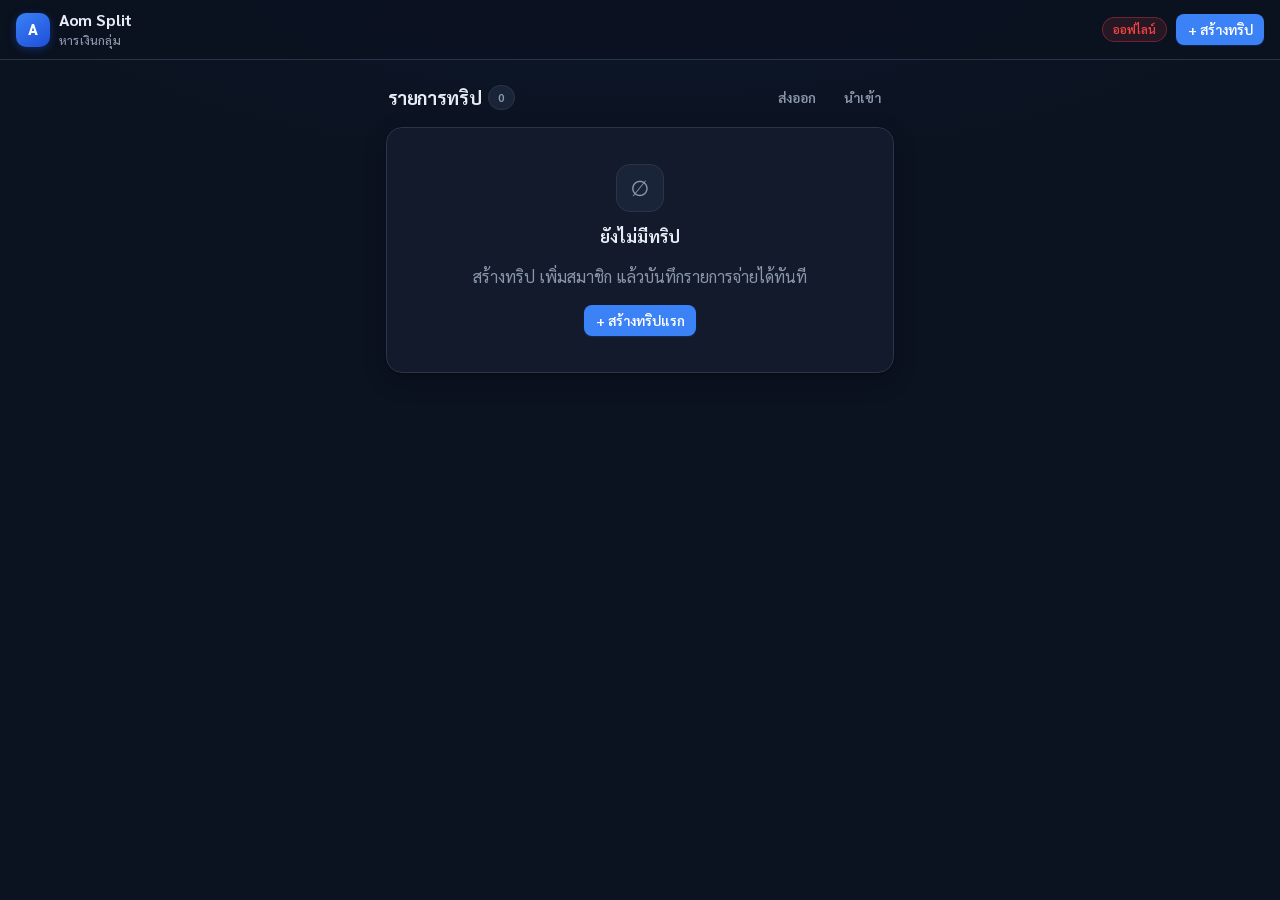
==== commit d8ac40db: "ui: formal blue-slate theme and clearer layout Replace gold nightlife palette with professional blue" ====
--- a/session.html
+++ b/session.html
@@ -1,7 +1,7 @@
 <!DOCTYPE html>
 <html lang="th">
 <head>
-  <script src="js/boot.js?v=20260810e"></script>
+  <script src="js/boot.js?v=20260810h"></script>
   <meta charset="UTF-8">
   <meta name="viewport" content="width=device-width, initial-scale=1.0, viewport-fit=cover">
   <title>Aom Split — จัดการทริป</title>
@@ -9,234 +9,24 @@
   <link rel="preconnect" href="https://fonts.googleapis.com">
   <link rel="preconnect" href="https://fonts.gstatic.com" crossorigin>
   <link href="https://fonts.googleapis.com/css2?family=IBM+Plex+Mono:wght@500;700&family=Sarabun:wght@400;500;600;700&display=swap" rel="stylesheet">
-  <link rel="stylesheet" href="css/app.css?v=20260810e">
-  <style>
-    .session-title-input {
-      background: transparent;
-      border: 1px dashed var(--border);
-      color: var(--text);
-      font-size: 1.15rem;
-      font-weight: 700;
-      padding: 0.3rem 0.5rem;
-      border-radius: 8px;
-      width: 100%;
-      font-family: inherit;
-    }
-    .session-title-input:hover {
-      border-color: var(--accent);
-    }
-    .session-title-input:focus {
-      border-style: solid;
-      border-color: var(--accent);
-      background: var(--bg);
-      outline: none;
-    }
-    .fab {
-      position: fixed;
-      right: 1.25rem;
-      bottom: calc(1.5rem + var(--safe-b));
-      background: linear-gradient(135deg, var(--accent), #d4920f);
-      color: #1a1205;
-      border: none;
-      border-radius: 999px;
-      padding: 0.85rem 1.4rem;
-      font-weight: 700;
-      font-size: 1rem;
-      box-shadow: 0 8px 24px rgba(240, 180, 41, 0.4);
-      cursor: pointer;
-      z-index: 60;
-      display: flex;
-      align-items: center;
-      gap: 0.4rem;
-      transition: transform 0.15s ease, box-shadow 0.15s ease;
-    }
-    .fab:hover {
-      transform: translateY(-2px) scale(1.03);
-      box-shadow: 0 12px 28px rgba(240, 180, 41, 0.5);
-    }
-    .fab:active {
-      transform: translateY(0) scale(0.98);
-    }
-    .member-item-row {
-      display: flex;
-      align-items: center;
-      justify-content: space-between;
-      padding: 0.75rem 0;
-      border-bottom: 1px solid var(--border);
-    }
-    .member-item-row:last-child {
-      border-bottom: none;
-    }
-    .member-info {
-      display: flex;
-      align-items: center;
-      gap: 0.75rem;
-    }
-    .member-name {
-      font-weight: 600;
-      font-size: 1rem;
-    }
-    .member-stats {
-      font-size: 0.8rem;
-      color: var(--muted);
-    }
-    .participant-row-item {
-      display: flex;
-      align-items: center;
-      justify-content: space-between;
-      gap: 0.5rem;
-      padding: 0.45rem 0;
-      border-bottom: 1px dashed var(--border);
-    }
-    .participant-row-item:last-child {
-      border-bottom: none;
-    }
-    .exact-input {
-      width: 110px;
-      text-align: right;
-    }
-    .summary-bar {
-      background: var(--bg-card);
-      border: 1px solid var(--border);
-      border-radius: var(--radius);
-      padding: 0.85rem 1rem;
-      margin-bottom: 0.85rem;
-      display: flex;
-      align-items: center;
-      justify-content: space-between;
-    }
-    .summary-stat-val {
-      font-family: var(--mono);
-      font-size: 1.3rem;
-      font-weight: 700;
-      color: var(--accent);
-    }
-    .summary-stat-lbl {
-      font-size: 0.8rem;
-      color: var(--muted);
-    }
-    .color-picker-dot {
-      width: 26px;
-      height: 26px;
-      border-radius: 50%;
-      display: inline-block;
-      cursor: pointer;
-      border: 2px solid transparent;
-      transition: transform 0.1s ease;
-    }
-    .color-picker-dot:hover {
-      transform: scale(1.1);
-    }
-    .color-picker-dot.active {
-      border-color: #fff;
-      transform: scale(1.15);
-    }
-    .color-select-row {
-      display: flex;
-      gap: 0.5rem;
-      align-items: center;
-      margin-top: 0.4rem;
-    }
-    .tab-content {
-      display: none;
-    }
-    .tab-content.active {
-      display: block;
-    }
-    .exact-validation-msg {
-      font-size: 0.82rem;
-      margin-top: 0.4rem;
-      font-weight: 600;
-      padding: 0.4rem 0.6rem;
-      border-radius: 8px;
-    }
-    .exact-validation-msg.ok {
-      background: rgba(61, 214, 140, 0.12);
-      color: var(--good);
-      border: 1px solid rgba(61, 214, 140, 0.3);
-    }
-    .exact-validation-msg.error {
-      background: rgba(255, 107, 107, 0.12);
-      color: var(--bad);
-      border: 1px solid rgba(255, 107, 107, 0.3);
-    }
-    .btn-icon {
-      padding: 0.35rem 0.6rem;
-      border-radius: 8px;
-    }
-    .badge-mode {
-      font-size: 0.72rem;
-      padding: 0.15rem 0.45rem;
-      border-radius: 6px;
-      background: var(--bg-elev);
-      border: 1px solid var(--border);
-      color: var(--muted);
-    }
-    .exp-item-actions {
-      display: flex;
-      gap: 0.35rem;
-      align-items: center;
-    }
-    .split-mode-desc {
-      font-size: 0.8rem;
-      color: var(--muted);
-      margin-top: 0.35rem;
-    }
-    .pp-badge {
-      display: inline-flex;
-      align-items: center;
-      gap: 0.25rem;
-      font-size: 0.72rem;
-      font-weight: 600;
-      color: var(--info);
-      background: rgba(91, 157, 255, 0.12);
-      border: 1px solid rgba(91, 157, 255, 0.3);
-      border-radius: 999px;
-      padding: 0.12rem 0.45rem;
-      margin-top: 0.2rem;
-    }
-    .pp-qr-wrap {
-      display: flex;
-      flex-direction: column;
-      align-items: center;
-      gap: 0.65rem;
-      padding: 0.5rem 0 0.25rem;
-    }
-    .pp-qr-box {
-      background: #fff;
-      border-radius: 12px;
-      padding: 0.75rem;
-      line-height: 0;
-    }
-    .pp-qr-box img, .pp-qr-box canvas {
-      display: block;
-      width: 220px;
-      height: 220px;
-    }
-    .pp-hint {
-      font-size: 0.82rem;
-      color: var(--muted);
-      text-align: center;
-      line-height: 1.4;
-    }
-  </style>
+  <link rel="stylesheet" href="css/app.css?v=20260810h">
 </head>
 <body>
 
   <!-- App Header -->
   <header class="app-header">
-    <a href="index.html" class="btn btn-ghost btn-sm" title="กลับหน้าแรก" style="padding:0.4rem 0.6rem;">
-      ‹ หน้าแรก
+    <a href="index.html" class="btn btn-ghost btn-sm" title="กลับหน้าแรก">
+      ← กลับ
     </a>
     <div class="spacer"></div>
-    <span id="save-pill" class="save-pill" title="สถานะการบันทึก">💾 บันทึกอัตโนมัติ</span>
+    <span id="save-pill" class="save-pill" title="สถานะการบันทึก">บันทึกอัตโนมัติ</span>
     <div class="sub" id="session-date-badge" style="margin-left:0.35rem;"></div>
   </header>
 
   <main class="container">
     <!-- Session Title Banner -->
-    <div class="card" style="margin-bottom: 0.85rem;">
-      <label for="session-title-input" style="font-size: 0.75rem;">ชื่อทริป / โต๊ะคืนนี้ (กดเพื่อแก้ไข)</label>
+    <div class="card">
+      <label for="session-title-input">ชื่อทริป</label>
       <input type="text" id="session-title-input" class="session-title-input" placeholder="ระบุชื่อทริป..." />
     </div>
 
@@ -249,7 +39,7 @@
         สมาชิก (<span id="tab-count-members">0</span>)
       </button>
       <button type="button" id="tab-btn-summary" onclick="switchTab('summary')">
-        สรุปโอน ⚡
+        สรุปโอน
       </button>
     </nav>
 
@@ -257,7 +47,7 @@
     <section id="section-expenses" class="tab-content active">
       <div class="summary-bar">
         <div>
-          <div class="summary-stat-lbl">ยอดรวมทั้งคืน</div>
+          <div class="summary-stat-lbl">ยอดรวม</div>
           <div class="summary-stat-val" id="total-expenses-amount">฿0.00</div>
         </div>
         <div style="text-align: right;">
@@ -276,7 +66,7 @@
       <!-- Add Member Form Card -->
       <div class="card">
         <div class="card-h">
-          <h2>➕ เพิ่มสมาชิกใหม่</h2>
+          <h2>เพิ่มสมาชิก</h2>
         </div>
         <form id="add-member-form" onsubmit="handleAddMember(event)">
           <div class="field">
@@ -293,18 +83,18 @@
         </form>
       </div>
 
-      <div class="card" style="border-color: rgba(91,157,255,0.28); background: rgba(91,157,255,0.06);">
-        <div style="font-weight:700; margin-bottom:0.25rem;">📱 พร้อมเพย์ (ผู้รับกรอกเอง)</div>
+      <div class="card info-soft">
+        <div style="font-weight:700; margin-bottom:0.25rem;">พร้อมเพย์</div>
         <p class="muted" style="margin:0; font-size:0.85rem;">
-          แต่ละคนใส่ <strong>เบอร์มือถือ</strong> หรือ <strong>เลขบัตรประชาชน</strong> ที่ผูกพร้อมเพย์
-          — ตอนสรุปโอน เพื่อนจะสแกน QR จ่ายยอดที่ต้องโอนได้ทันที
+          ผู้รับกรอกเบอร์มือถือหรือเลขบัตรประชาชนที่ผูกพร้อมเพย์
+          จากนั้นในแท็บสรุปโอน สามารถสร้าง QR ระบุยอดได้ทันที
         </p>
       </div>
 
       <!-- Members List Card -->
       <div class="card">
         <div class="card-h">
-          <h2>👥 รายชื่อสมาชิกในทริป</h2>
+          <h2>สมาชิกในทริป</h2>
         </div>
         <div id="members-list">
           <!-- Rendered members -->
@@ -316,7 +106,7 @@
     <section id="section-summary" class="tab-content">
       <div class="card" style="display:flex;align-items:center;justify-content:space-between;gap:0.5rem;">
         <div>
-          <h2 style="margin:0;font-size:1.1rem;">💸 ใครต้องโอนใคร</h2>
+          <h2 style="margin:0;font-size:1.1rem;">รายการต้องโอน</h2>
           <p class="muted" style="margin:0.25rem 0 0;font-size:0.82rem;">
             ยอดสุทธิ = จ่ายจริง − ส่วนที่กิน
             · <span id="summary-build-label" class="badge">…</span>
@@ -334,14 +124,14 @@
 
       <div style="display:flex;align-items:center;justify-content:space-between;gap:0.5rem;margin:0.25rem 0.15rem 0.65rem;">
         <h3 style="margin:0;font-size:1rem;">รายการต้องโอน</h3>
-        <button type="button" class="btn btn-sm btn-ghost" onclick="copyTransfersOnly()">📋 คัดลอก</button>
+        <button type="button" class="btn btn-sm btn-ghost" onclick="copyTransfersOnly()">คัดลอก</button>
       </div>
       <div id="summary-transfers-list"></div>
 
       <div class="card" style="margin-top:0.85rem;">
         <div class="btn-row" style="flex-direction:column;">
-          <button type="button" class="btn btn-primary btn-block" onclick="shareSummaryAll()">📤 คัดลอกสรุปทั้งก้อน</button>
-          <button type="button" class="btn btn-block" onclick="copyTransfersOnly()">💸 คัดลอกเฉพาะรายการโอน</button>
+          <button type="button" class="btn btn-primary btn-block" onclick="shareSummaryAll()">คัดลอกสรุปทั้งก้อน</button>
+          <button type="button" class="btn btn-block" onclick="copyTransfersOnly()">คัดลอกรายการโอน</button>
         </div>
       </div>
     </section>
@@ -395,7 +185,7 @@
         </p>
         <div class="btn-row" style="width:100%; flex-direction:column;">
           <button type="button" class="btn btn-primary btn-block" onclick="markCurrentPromptPayDone()">✓ โอนแล้ว</button>
-          <button type="button" class="btn btn-block" onclick="copyPromptPayPayload()">📋 คัดลอก payload</button>
+          <button type="button" class="btn btn-block" onclick="copyPromptPayPayload()">คัดลอก payload</button>
           <button type="button" class="btn btn-ghost btn-block" onclick="closePromptPayPay()">ปิด</button>
         </div>
       </div>
@@ -438,7 +228,7 @@
             <button type="button" data-mode="equal" class="on" onclick="setSplitMode('equal')">หารเท่า</button>
             <button type="button" data-mode="shares" onclick="setSplitMode('shares')">สัดส่วน</button>
             <button type="button" data-mode="exact" onclick="setSplitMode('exact')">ระบุบาท</button>
-            <button type="button" data-mode="treat" onclick="setSplitMode('treat')">เลี้ยง 🎁</button>
+            <button type="button" data-mode="treat" onclick="setSplitMode('treat')">เลี้ยง </button>
           </div>
           <div id="split-mode-help" class="split-mode-desc">
             หารเท่ากันทุกคนที่ร่วมรายการ
@@ -472,12 +262,12 @@
   </div>
 
   <!-- Shared Scripts -->
-  <script src="js/money.js?v=20260810e"></script>
-  <script src="js/store.js?v=20260810e"></script>
-  <script src="js/ui.js?v=20260810e"></script>
-  <script src="js/promptpay.js?v=20260810e"></script>
-  <script src="js/qrcode.min.js?v=20260810e"></script>
-  <script src="js/summary-view.js?v=20260810e"></script>
+  <script src="js/money.js?v=20260810h"></script>
+  <script src="js/store.js?v=20260810h"></script>
+  <script src="js/ui.js?v=20260810h"></script>
+  <script src="js/promptpay.js?v=20260810h"></script>
+  <script src="js/qrcode.min.js?v=20260810h"></script>
+  <script src="js/summary-view.js?v=20260810h"></script>
 
   <script>
     // App State
@@ -496,7 +286,7 @@
     const COLORS = ["#c9a227", "#3498db", "#e67e22", "#2ecc71", "#9b59b6", "#e74c3c", "#1abc9c"];
 
     function defaultSavePillText() {
-      return AomStore.isRemoteEnabled() ? '☁️ ซิงก์ Sheet' : '💾 บันทึกอัตโนมัติ';
+      return AomStore.isRemoteEnabled() ? 'ซิงก์กลุ่ม' : 'บันทึกอัตโนมัติ';
     }
 
     function updateSavePillFromRemote() {
@@ -506,15 +296,15 @@
       pill.classList.remove('cloud', 'cloud-err');
       if (st.ok === false) {
         pill.classList.add('cloud-err');
-        pill.textContent = '☁️ ซิงก์ไม่ได้';
+        pill.textContent = 'ซิงก์ไม่ได้';
         pill.title = st.message || 'ซิงก์ Google Sheet ไม่สำเร็จ';
       } else if (st.ok === null) {
         pill.classList.add('cloud');
-        pill.textContent = '☁️ กำลังซิงก์…';
+        pill.textContent = 'กำลังซิงก์…';
         pill.title = st.message || '';
       } else {
         pill.classList.add('cloud');
-        pill.textContent = '☁️ ซิงก์แล้ว';
+        pill.textContent = 'ซิงก์แล้ว';
         pill.title = st.message || 'บันทึกบนเครื่อง + Google Sheet';
       }
     }
@@ -557,7 +347,7 @@
           const pill = document.getElementById('save-pill');
           if (!pill) return;
           const cloud = AomStore.isRemoteEnabled();
-          pill.textContent = cloud ? '☁️ บันทึกแล้ว' : '💾 บันทึกแล้ว';
+          pill.textContent = cloud ? 'บันทึกแล้ว' : 'บันทึกแล้ว';
           pill.classList.toggle('cloud', cloud);
           pill.classList.remove('cloud-err');
           pill.classList.remove('flash');
@@ -651,7 +441,7 @@
         var pill = document.getElementById('save-pill');
         if (pill) {
           pill.classList.add('cloud');
-          pill.textContent = '☁️ กำลังโหลด…';
+          pill.textContent = 'กำลังโหลด…';
         }
         // ดึงจาก Sheet ก่อน (เพื่อนอาจอัปเดตจากมือถืออื่น)
         AomStore.pullFromRemote()
@@ -876,7 +666,6 @@
         ' ' +
         AomPromptPay.maskId(AomPromptPay.memberPromptPay(toMember));
       document.getElementById('pp-pay-amount').textContent = AomMoney.formatMoney(transfer.amountMinor);
-
       var qrBox = document.getElementById('pp-pay-qr');
       qrBox.innerHTML = '';
       if (typeof QRCode === 'undefined') {
@@ -991,9 +780,9 @@
       if (!expenses.length) {
         container.innerHTML = `
           <div class="card empty">
-            <div style="font-size: 2.5rem; margin-bottom: 0.5rem;">💸</div>
+            <div class="empty-icon">∅</div>
             <div style="font-weight: 700; font-size: 1.1rem; color: var(--text);">ยังไม่มีรายการจ่าย</div>
-            <div style="margin-top: 0.38rem;">กดปุ่ม <strong>"+ เพิ่มรายการ"</strong> ด้านล่างเพื่อเพิ่มรายการแรก</div>
+            <div style="margin-top: 0.38rem;">กดปุ่ม <strong>"เพิ่มรายการ"</strong> ด้านล่างเพื่อเพิ่มรายการแรก</div>
           </div>
         `;
         return;
@@ -1003,7 +792,7 @@
         equal: 'หารเท่า',
         shares: 'สัดส่วน',
         exact: 'ระบุบาท',
-        treat: 'เลี้ยง 🎁'
+        treat: 'เลี้ยง '
       };
 
       container.innerHTML = expenses.map(function (e) {
@@ -1030,8 +819,8 @@
                 <strong style="color: var(--text);">${escapeHtml(paidByName)}</strong>
               </div>
               <div class="exp-item-actions">
-                <button type="button" class="btn btn-ghost btn-sm btn-icon" onclick="openExpenseModal('${e.id}')" title="แก้ไข">✏️ แก้ไข</button>
-                <button type="button" class="btn btn-ghost btn-sm btn-icon" style="color: var(--bad);" onclick="deleteExpenseDirect('${e.id}')" title="ลบ">🗑️</button>
+                <button type="button" class="btn btn-ghost btn-sm btn-icon" onclick="openExpenseModal('${e.id}')" title="แก้ไข">แก้ไข</button>
+                <button type="button" class="btn btn-ghost btn-sm btn-icon" style="color: var(--bad);" onclick="deleteExpenseDirect('${e.id}')" title="ลบ">ลบ</button>
               </div>
             </div>
             <div style="margin-top: 0.6rem; padding-top: 0.5rem; border-top: 1px dashed var(--border); display: flex; align-items: center; gap: 0.4rem;">
@@ -1072,7 +861,7 @@
         const partCount = expenses.filter(function (e) { return (e.participants || []).includes(m.id); }).length;
         const hasPP = AomPromptPay.memberHasPromptPay(m);
         const ppLine = hasPP
-          ? '<span class="pp-badge">📱 ' + escapeHtml(AomPromptPay.maskId(AomPromptPay.memberPromptPay(m))) + ' · ' + escapeHtml(AomPromptPay.kindLabel(AomPromptPay.detectKind(AomPromptPay.memberPromptPay(m)))) + '</span>'
+          ? '<span class="pp-badge">' + escapeHtml(AomPromptPay.maskId(AomPromptPay.memberPromptPay(m))) + ' · ' + escapeHtml(AomPromptPay.kindLabel(AomPromptPay.detectKind(AomPromptPay.memberPromptPay(m)))) + '</span>'
           : '<span class="muted" style="font-size:0.78rem;">ยังไม่ตั้งพร้อมเพย์</span>';
 
         return `
@@ -1414,7 +1203,7 @@
         const paidByName = AomUI.memberName(currentSession, paidById);
         container.innerHTML = `
           <div style="font-size: 0.85rem; color: var(--accent); background: rgba(240, 180, 41, 0.1); padding: 0.7rem 0.85rem; border-radius: 12px; border: 1px solid rgba(240, 180, 41, 0.3);">
-            🎁 <strong>${escapeHtml(paidByName)}</strong> เป็นเจ้าภาพเลี้ยงรายการนี้ (รับผิดชอบเต็ม 100% คนอื่นไม่ต้องหาร)
+             <strong>${escapeHtml(paidByName)}</strong> เป็นเจ้าภาพเลี้ยงรายการนี้ (รับผิดชอบเต็ม 100% คนอื่นไม่ต้องหาร)
           </div>
         `;
         return;
--- a/css/app.css
+++ b/css/app.css
@@ -1,20 +1,34 @@
-/* Aom Split — mobile-first bill split for friends */
+/* Aom Split — formal, clear mobile-first UI (build 20260810h) */
 :root {
-  --bg: #0c0e14;
-  --bg-card: #151922;
-  --bg-elev: #1a1f2b;
-  --border: #2c3344;
-  --text: #f0f2f7;
-  --muted: #9aa3b5;
-  --accent: #f0b429;
-  --accent-2: #e85d4c;
-  --good: #3dd68c;
-  --bad: #ff6b6b;
-  --info: #5b9dff;
-  --radius: 14px;
-  --font: "Sarabun", system-ui, sans-serif;
-  --mono: "IBM Plex Mono", ui-monospace, monospace;
+  --bg: #0b1220;
+  --bg-card: #121a2b;
+  --bg-elev: #1a2438;
+  --bg-soft: #0f1729;
+  --border: #2a3548;
+  --border-strong: #3d4b63;
+  --text: #e8edf5;
+  --muted: #8b97ab;
+  --accent: #3b82f6;
+  --accent-hover: #2563eb;
+  --accent-soft: rgba(59, 130, 246, 0.12);
+  --accent-2: #64748b;
+  --good: #22c55e;
+  --good-soft: rgba(34, 197, 94, 0.12);
+  --bad: #ef4444;
+  --bad-soft: rgba(239, 68, 68, 0.12);
+  --warn: #f59e0b;
+  --warn-soft: rgba(245, 158, 11, 0.12);
+  --info: #60a5fa;
+  --info-soft: rgba(96, 165, 250, 0.12);
+  --radius: 12px;
+  --radius-sm: 8px;
+  --radius-lg: 16px;
+  --shadow: 0 1px 2px rgba(0, 0, 0, 0.24), 0 8px 24px rgba(0, 0, 0, 0.18);
+  --font: "Sarabun", system-ui, -apple-system, sans-serif;
+  --mono: "IBM Plex Mono", ui-monospace, Menlo, monospace;
   --safe-b: env(safe-area-inset-bottom, 0px);
+  --header-h: 56px;
+  --focus: 0 0 0 3px rgba(59, 130, 246, 0.35);
 }
 
 * { box-sizing: border-box; }
@@ -22,67 +36,108 @@
 body {
   font-family: var(--font);
   background: var(--bg);
-  color: var(--text);
-  line-height: 1.45;
+  background-image:
+    radial-gradient(1200px 500px at 50% -120px, rgba(59, 130, 246, 0.08), transparent 60%);
+  color: var(--text);
+  line-height: 1.5;
   -webkit-font-smoothing: antialiased;
-  padding-bottom: calc(72px + var(--safe-b));
+  padding-bottom: calc(88px + var(--safe-b));
 }
 
 a { color: var(--accent); text-decoration: none; }
 a:hover { text-decoration: underline; }
 
+/* ── Header ── */
 .app-header {
   position: sticky;
   top: 0;
   z-index: 40;
   display: flex;
   align-items: center;
-  gap: 0.75rem;
-  padding: 0.75rem 1rem;
-  background: rgba(12, 14, 20, 0.92);
-  backdrop-filter: blur(10px);
+  gap: 0.6rem;
+  min-height: var(--header-h);
+  padding: 0.65rem 1rem;
+  background: rgba(11, 18, 32, 0.92);
+  backdrop-filter: blur(12px);
   border-bottom: 1px solid var(--border);
 }
 .app-header .brand {
   display: flex;
   align-items: center;
-  gap: 0.5rem;
+  gap: 0.55rem;
   font-weight: 700;
   color: var(--text);
   text-decoration: none;
+  min-width: 0;
 }
 .app-header .logo {
-  width: 32px; height: 32px;
+  width: 34px;
+  height: 34px;
   border-radius: 10px;
-  background: linear-gradient(135deg, var(--accent), var(--accent-2));
-  display: grid; place-items: center;
-  color: #1a1205; font-weight: 800; font-size: 0.95rem;
+  background: linear-gradient(145deg, #3b82f6, #1d4ed8);
+  display: grid;
+  place-items: center;
+  color: #fff;
+  font-weight: 800;
+  font-size: 0.95rem;
+  flex-shrink: 0;
+  box-shadow: 0 2px 8px rgba(37, 99, 235, 0.35);
 }
 .app-header h1 {
   margin: 0;
-  font-size: 1.05rem;
-  font-weight: 700;
+  font-size: 1.02rem;
+  font-weight: 700;
+  letter-spacing: -0.01em;
+  line-height: 1.2;
 }
 .app-header .sub {
+  margin: 0.05rem 0 0;
+  font-size: 0.75rem;
+  font-weight: 500;
+  color: var(--muted);
+  letter-spacing: 0.02em;
+}
+.app-header .spacer { flex: 1; min-width: 0.25rem; }
+
+.container {
+  max-width: 540px;
+  margin: 0 auto;
+  padding: 1rem 1rem 0.5rem;
+}
+
+/* ── Page title row ── */
+.page-head {
+  display: flex;
+  align-items: center;
+  justify-content: space-between;
+  gap: 0.75rem;
+  margin: 0.35rem 0 0.85rem;
+  padding: 0 0.1rem;
+}
+.page-head h2 {
   margin: 0;
-  font-size: 0.78rem;
-  color: var(--muted);
-}
-.app-header .spacer { flex: 1; }
-
-.container {
-  max-width: 520px;
-  margin: 0 auto;
-  padding: 1rem;
-}
-
+  font-size: 1.15rem;
+  font-weight: 700;
+  letter-spacing: -0.02em;
+  display: flex;
+  align-items: center;
+  gap: 0.45rem;
+  flex-wrap: wrap;
+}
+.page-head .actions {
+  display: flex;
+  gap: 0.35rem;
+  flex-shrink: 0;
+}
+
+/* ── Cards ── */
 .card {
   background: var(--bg-card);
   border: 1px solid var(--border);
-  border-radius: var(--radius);
-  padding: 1rem;
-  margin-bottom: 0.75rem;
-  box-shadow: 0 6px 20px rgba(0,0,0,0.25);
+  border-radius: var(--radius-lg);
+  padding: 1rem 1.05rem;
+  margin-bottom: 0.7rem;
+  box-shadow: var(--shadow);
 }
 .card-h {
   display: flex;
@@ -93,10 +148,28 @@
 }
 .card-h h2, .card-h h3 {
   margin: 0;
-  font-size: 1rem;
-  font-weight: 700;
-}
-
+  font-size: 0.98rem;
+  font-weight: 700;
+  letter-spacing: -0.01em;
+}
+.card.session-card {
+  transition: border-color 0.15s ease, transform 0.12s ease, box-shadow 0.15s ease;
+  cursor: pointer;
+}
+.card.session-card:hover {
+  border-color: var(--border-strong);
+  box-shadow: 0 2px 4px rgba(0, 0, 0, 0.2), 0 10px 28px rgba(0, 0, 0, 0.22);
+}
+.card.session-card:active {
+  transform: scale(0.995);
+}
+.card.info-soft {
+  background: var(--info-soft);
+  border-color: rgba(96, 165, 250, 0.28);
+  box-shadow: none;
+}
+
+/* ── Buttons ── */
 .btn {
   appearance: none;
   border: 1px solid var(--border);
@@ -104,72 +177,135 @@
   color: var(--text);
   font: inherit;
   font-weight: 600;
-  border-radius: 12px;
-  padding: 0.65rem 1rem;
-  cursor: pointer;
-  transition: 0.12s ease;
-}
-.btn:hover { filter: brightness(1.08); }
+  border-radius: 10px;
+  padding: 0.62rem 0.95rem;
+  cursor: pointer;
+  transition: background 0.12s ease, border-color 0.12s ease, box-shadow 0.12s ease;
+  line-height: 1.25;
+}
+.btn:hover {
+  border-color: var(--border-strong);
+  background: #223049;
+}
 .btn:active { transform: translateY(1px); }
+.btn:focus-visible { outline: none; box-shadow: var(--focus); }
 .btn:disabled { opacity: 0.45; cursor: not-allowed; }
 .btn-primary {
-  background: linear-gradient(135deg, var(--accent), #d4920f);
-  color: #1a1205;
+  background: var(--accent);
+  color: #fff;
   border-color: transparent;
-}
-.btn-danger { background: var(--bad); color: #fff; border-color: transparent; }
-.btn-ghost { background: transparent; }
-.btn-sm { padding: 0.4rem 0.7rem; font-size: 0.88rem; }
-.btn-block { width: 100%; display: block; }
-.btn-row { display: flex; gap: 0.5rem; flex-wrap: wrap; }
-
+  box-shadow: 0 1px 2px rgba(37, 99, 235, 0.25);
+}
+.btn-primary:hover {
+  background: var(--accent-hover);
+  border-color: transparent;
+  filter: none;
+}
+.btn-danger {
+  background: var(--bad);
+  color: #fff;
+  border-color: transparent;
+}
+.btn-danger:hover { background: #dc2626; border-color: transparent; }
+.btn-ghost {
+  background: transparent;
+  border-color: transparent;
+  color: var(--muted);
+}
+.btn-ghost:hover {
+  background: var(--bg-elev);
+  color: var(--text);
+  border-color: transparent;
+}
+.btn-sm { padding: 0.38rem 0.65rem; font-size: 0.86rem; border-radius: 8px; }
+.btn-block { width: 100%; display: block; text-align: center; }
+.btn-row { display: flex; gap: 0.45rem; flex-wrap: wrap; align-items: center; }
+.btn-icon { padding: 0.35rem 0.55rem; border-radius: 8px; }
+
+/* ── Forms ── */
 .input, select, textarea {
   width: 100%;
-  background: var(--bg);
-  border: 1px solid var(--border);
-  color: var(--text);
-  border-radius: 12px;
-  padding: 0.7rem 0.85rem;
+  background: var(--bg-soft);
+  border: 1px solid var(--border);
+  color: var(--text);
+  border-radius: 10px;
+  padding: 0.72rem 0.9rem;
   font: inherit;
+  transition: border-color 0.12s ease, box-shadow 0.12s ease;
+}
+.input:hover, select:hover, textarea:hover {
+  border-color: var(--border-strong);
 }
 .input:focus, select:focus, textarea:focus {
-  outline: 2px solid rgba(240, 180, 41, 0.4);
+  outline: none;
   border-color: var(--accent);
+  box-shadow: var(--focus);
 }
 label {
   display: block;
-  font-size: 0.85rem;
-  color: var(--muted);
-  margin-bottom: 0.3rem;
-}
-.field { margin-bottom: 0.85rem; }
+  font-size: 0.82rem;
+  font-weight: 600;
+  color: var(--muted);
+  margin-bottom: 0.35rem;
+  letter-spacing: 0.01em;
+}
+.field { margin-bottom: 0.9rem; }
+.field .hint {
+  font-size: 0.78rem;
+  color: var(--muted);
+  display: block;
+  margin-top: 0.3rem;
+}
 
 .muted { color: var(--muted); }
-.money { font-family: var(--mono); font-variant-numeric: tabular-nums; }
+.money {
+  font-family: var(--mono);
+  font-variant-numeric: tabular-nums;
+  letter-spacing: -0.02em;
+}
 .money.pos { color: var(--good); }
 .money.neg { color: var(--bad); }
-.money.big { font-size: 1.45rem; font-weight: 700; color: var(--accent); }
-
+.money.big {
+  font-size: 1.35rem;
+  font-weight: 700;
+  color: var(--text);
+}
+
+/* ── Badge ── */
 .badge {
   display: inline-flex;
   align-items: center;
   gap: 0.25rem;
-  padding: 0.15rem 0.55rem;
+  padding: 0.18rem 0.55rem;
   border-radius: 999px;
-  font-size: 0.75rem;
+  font-size: 0.72rem;
   font-weight: 700;
   background: var(--bg-elev);
   border: 1px solid var(--border);
   color: var(--muted);
-}
-.badge.ok { color: var(--good); border-color: rgba(61,214,140,0.35); }
-.badge.warn { color: var(--accent); border-color: rgba(240,180,41,0.35); }
+  letter-spacing: 0.02em;
+}
+.badge.ok {
+  color: var(--good);
+  background: var(--good-soft);
+  border-color: rgba(34, 197, 94, 0.3);
+}
+.badge.warn {
+  color: var(--warn);
+  background: var(--warn-soft);
+  border-color: rgba(245, 158, 11, 0.3);
+}
+.badge.info {
+  color: var(--info);
+  background: var(--info-soft);
+  border-color: rgba(96, 165, 250, 0.3);
+}
 
 .avatar {
   display: inline-grid;
   place-items: center;
   border-radius: 50%;
-  color: #111;
+  color: #0b1220;
   font-weight: 800;
   font-size: 0.85rem;
   flex-shrink: 0;
@@ -188,8 +324,8 @@
   user-select: none;
 }
 .chip.on {
-  border-color: var(--accent);
-  background: rgba(240, 180, 41, 0.12);
+  border-color: rgba(59, 130, 246, 0.55);
+  background: var(--accent-soft);
   color: var(--text);
 }
 .chip-row { display: flex; flex-wrap: wrap; gap: 0.4rem; }
@@ -209,64 +345,87 @@
 
 .empty {
   text-align: center;
-  padding: 2rem 1rem;
-  color: var(--muted);
-}
-
+  padding: 2.25rem 1.1rem;
+  color: var(--muted);
+}
+.empty .empty-icon {
+  width: 48px;
+  height: 48px;
+  margin: 0 auto 0.75rem;
+  border-radius: 14px;
+  background: var(--bg-elev);
+  border: 1px solid var(--border);
+  display: grid;
+  place-items: center;
+  font-size: 1.35rem;
+}
+.empty .empty-title {
+  font-weight: 700;
+  font-size: 1.05rem;
+  color: var(--text);
+  margin-bottom: 0.35rem;
+}
+
+/* ── Tabs ── */
 .tabs {
   display: flex;
-  gap: 0.25rem;
+  gap: 0.2rem;
   background: var(--bg-card);
   border: 1px solid var(--border);
-  border-radius: 14px;
-  padding: 0.3rem;
-  margin-bottom: 0.85rem;
+  border-radius: 12px;
+  padding: 0.28rem;
+  margin-bottom: 0.9rem;
   position: sticky;
-  top: 57px;
+  top: var(--header-h);
   z-index: 30;
+  box-shadow: 0 4px 16px rgba(0, 0, 0, 0.12);
 }
 .tabs a, .tabs button {
   flex: 1;
   text-align: center;
-  padding: 0.55rem 0.4rem;
-  border-radius: 11px;
+  padding: 0.58rem 0.35rem;
+  border-radius: 9px;
   border: none;
   background: transparent;
   color: var(--muted);
   font: inherit;
   font-weight: 600;
-  font-size: 0.9rem;
+  font-size: 0.88rem;
   cursor: pointer;
   text-decoration: none;
+  transition: background 0.12s ease, color 0.12s ease;
+}
+.tabs a:hover, .tabs button:hover {
+  color: var(--text);
 }
 .tabs a.active, .tabs button.active {
-  background: var(--bg-elev);
-  color: var(--text);
-  box-shadow: 0 1px 0 rgba(255,255,255,0.04);
+  background: var(--accent-soft);
+  color: var(--info);
+  box-shadow: inset 0 0 0 1px rgba(59, 130, 246, 0.25);
 }
 
 .bottom-bar {
   position: fixed;
   left: 0; right: 0; bottom: 0;
   padding: 0.65rem 1rem calc(0.65rem + var(--safe-b));
-  background: rgba(12, 14, 20, 0.95);
+  background: rgba(11, 18, 32, 0.96);
   border-top: 1px solid var(--border);
-  backdrop-filter: blur(10px);
+  backdrop-filter: blur(12px);
   z-index: 50;
 }
 .bottom-bar .inner {
-  max-width: 520px;
+  max-width: 540px;
   margin: 0 auto;
   display: flex;
   gap: 0.5rem;
 }
 
 .transfer-card {
-  border-left: 4px solid var(--accent);
-  padding-left: 0.85rem;
+  border-left: 3px solid var(--accent);
+  padding-left: 0.9rem;
 }
 .transfer-card.done {
-  opacity: 0.55;
+  opacity: 0.72;
   border-left-color: var(--good);
 }
 .transfer-card .arrow {
@@ -278,17 +437,23 @@
 .stat-row {
   display: grid;
   grid-template-columns: 1fr 1fr 1fr;
-  gap: 0.5rem;
-  margin-top: 0.5rem;
+  gap: 0.45rem;
+  margin-top: 0.55rem;
 }
 .stat-row .s {
-  background: var(--bg);
+  background: var(--bg-soft);
+  border: 1px solid var(--border);
   border-radius: 10px;
-  padding: 0.5rem;
+  padding: 0.5rem 0.35rem;
   text-align: center;
 }
-.stat-row .s .l { font-size: 0.72rem; color: var(--muted); }
-.stat-row .s .v { font-family: var(--mono); font-size: 0.85rem; font-weight: 700; margin-top: 0.15rem; }
+.stat-row .s .l { font-size: 0.7rem; color: var(--muted); font-weight: 600; }
+.stat-row .s .v {
+  font-family: var(--mono);
+  font-size: 0.82rem;
+  font-weight: 700;
+  margin-top: 0.18rem;
+}
 
 .share-stepper {
   display: inline-flex;
@@ -311,34 +476,44 @@
   font-weight: 700;
 }
 
+/* ── Modal ── */
 .modal-backdrop {
-  position: fixed; inset: 0;
-  background: rgba(0,0,0,0.55);
+  position: fixed;
+  inset: 0;
+  background: rgba(4, 8, 16, 0.68);
   z-index: 80;
   display: none;
   align-items: flex-end;
   justify-content: center;
+  backdrop-filter: blur(4px);
 }
 .modal-backdrop.show { display: flex; }
 .modal {
-  width: min(520px, 100%);
-  max-height: 90vh;
+  width: min(540px, 100%);
+  max-height: 92vh;
   overflow: auto;
   background: var(--bg-card);
   border-radius: 18px 18px 0 0;
   border: 1px solid var(--border);
-  padding: 1rem 1rem calc(1rem + var(--safe-b));
-}
-.modal h3 { margin: 0 0 0.75rem; }
+  border-bottom: none;
+  padding: 1.1rem 1.1rem calc(1.15rem + var(--safe-b));
+  box-shadow: 0 -8px 40px rgba(0, 0, 0, 0.35);
+}
+.modal h3 {
+  margin: 0;
+  font-size: 1.05rem;
+  font-weight: 700;
+  letter-spacing: -0.01em;
+}
 
 .toast {
   position: fixed;
   left: 50%;
-  bottom: calc(80px + var(--safe-b));
+  bottom: calc(88px + var(--safe-b));
   transform: translateX(-50%) translateY(8px);
   background: var(--bg-elev);
   border: 1px solid var(--border);
-  padding: 0.7rem 1.1rem;
+  padding: 0.7rem 1.15rem;
   border-radius: 12px;
   z-index: 100;
   opacity: 0;
@@ -346,6 +521,9 @@
   transition: 0.2s ease;
   max-width: 90vw;
   text-align: center;
+  box-shadow: var(--shadow);
+  font-weight: 600;
+  font-size: 0.92rem;
 }
 .toast.show {
   opacity: 1;
@@ -364,10 +542,11 @@
 
 .seg {
   display: flex;
-  background: var(--bg);
-  border-radius: 12px;
-  padding: 0.25rem;
-  gap: 0.2rem;
+  background: var(--bg-soft);
+  border: 1px solid var(--border);
+  border-radius: 10px;
+  padding: 0.22rem;
+  gap: 0.15rem;
   margin-bottom: 0.75rem;
 }
 .seg button {
@@ -377,30 +556,32 @@
   color: var(--muted);
   font: inherit;
   font-weight: 600;
-  padding: 0.5rem;
-  border-radius: 10px;
-  cursor: pointer;
+  padding: 0.5rem 0.35rem;
+  border-radius: 8px;
+  cursor: pointer;
+  font-size: 0.86rem;
 }
 .seg button.on {
-  background: var(--bg-elev);
-  color: var(--text);
-}
-
-/* Persistence / auto-save */
+  background: var(--accent-soft);
+  color: var(--info);
+  box-shadow: inset 0 0 0 1px rgba(59, 130, 246, 0.25);
+}
+
+/* Save / sync pill */
 .save-banner {
   display: flex;
   align-items: flex-start;
   gap: 0.65rem;
   padding: 0.75rem 0.9rem;
   border-radius: var(--radius);
-  border: 1px solid rgba(61, 214, 140, 0.28);
-  background: rgba(61, 214, 140, 0.08);
+  border: 1px solid rgba(34, 197, 94, 0.28);
+  background: var(--good-soft);
   margin-bottom: 0.85rem;
   font-size: 0.88rem;
 }
 .save-banner.warn {
-  border-color: rgba(255, 107, 107, 0.35);
-  background: rgba(255, 107, 107, 0.08);
+  border-color: rgba(239, 68, 68, 0.35);
+  background: var(--bad-soft);
 }
 .save-banner .icon { font-size: 1.2rem; line-height: 1; }
 .save-banner .body { flex: 1; min-width: 0; }
@@ -411,26 +592,38 @@
   display: inline-flex;
   align-items: center;
   gap: 0.3rem;
-  font-size: 0.75rem;
+  font-size: 0.72rem;
   font-weight: 600;
   color: var(--good);
-  background: rgba(61, 214, 140, 0.12);
-  border: 1px solid rgba(61, 214, 140, 0.28);
+  background: var(--good-soft);
+  border: 1px solid rgba(34, 197, 94, 0.28);
   border-radius: 999px;
-  padding: 0.2rem 0.55rem;
+  padding: 0.28rem 0.6rem;
   white-space: nowrap;
   cursor: pointer;
   font-family: inherit;
   appearance: none;
+  line-height: 1.2;
 }
 button.save-pill:hover { filter: brightness(1.08); }
 button.save-pill:active { transform: translateY(1px); }
+button.save-pill:focus-visible { outline: none; box-shadow: var(--focus); }
 .save-pill.flash {
   animation: saveflash 0.8s ease;
 }
 @keyframes saveflash {
-  0% { box-shadow: 0 0 0 0 rgba(61, 214, 140, 0.5); }
-  100% { box-shadow: 0 0 0 8px rgba(61, 214, 140, 0); }
+  0% { box-shadow: 0 0 0 0 rgba(34, 197, 94, 0.45); }
+  100% { box-shadow: 0 0 0 8px rgba(34, 197, 94, 0); }
+}
+.save-pill.cloud {
+  color: var(--info);
+  background: var(--info-soft);
+  border-color: rgba(96, 165, 250, 0.3);
+}
+.save-pill.cloud-err {
+  color: var(--bad);
+  background: var(--bad-soft);
+  border-color: rgba(239, 68, 68, 0.35);
 }
 
 .backup-row {
@@ -440,14 +633,14 @@
   margin-top: 0.55rem;
 }
 
-/* Google Sheet remote */
+/* remote leftovers (unused but safe) */
 .remote-card {
-  border-color: rgba(91, 157, 255, 0.28);
-  background: rgba(91, 157, 255, 0.06);
+  border-color: rgba(96, 165, 250, 0.28);
+  background: var(--info-soft);
 }
 .remote-card.connected {
-  border-color: rgba(61, 214, 140, 0.35);
-  background: rgba(61, 214, 140, 0.07);
+  border-color: rgba(34, 197, 94, 0.35);
+  background: var(--good-soft);
 }
 .remote-card .remote-status {
   font-size: 0.82rem;
@@ -456,7 +649,8 @@
 }
 .remote-card .remote-status.ok { color: var(--good); }
 .remote-card .remote-status.err { color: var(--bad); }
-.remote-card .remote-status.pending { color: var(--accent); }
+.remote-card .remote-status.pending { color: var(--warn); }
+
 .switch-row {
   display: flex;
   align-items: center;
@@ -476,11 +670,7 @@
   height: 28px;
   flex-shrink: 0;
 }
-.switch input {
-  opacity: 0;
-  width: 0;
-  height: 0;
-}
+.switch input { opacity: 0; width: 0; height: 0; }
 .switch .slider {
   position: absolute;
   inset: 0;
@@ -502,23 +692,14 @@
   transition: 0.15s ease;
 }
 .switch input:checked + .slider {
-  background: rgba(61, 214, 140, 0.25);
-  border-color: rgba(61, 214, 140, 0.5);
+  background: var(--accent-soft);
+  border-color: rgba(59, 130, 246, 0.5);
 }
 .switch input:checked + .slider::before {
   transform: translateX(18px);
-  background: var(--good);
-}
-.save-pill.cloud {
-  color: var(--info);
-  background: rgba(91, 157, 255, 0.12);
-  border-color: rgba(91, 157, 255, 0.3);
-}
-.save-pill.cloud-err {
-  color: var(--bad);
-  background: rgba(255, 107, 107, 0.1);
-  border-color: rgba(255, 107, 107, 0.35);
-}
+  background: var(--accent);
+}
+
 .details-hint {
   font-size: 0.8rem;
   color: var(--muted);
@@ -534,3 +715,260 @@
   padding-left: 1.2rem;
 }
 .details-hint li { margin: 0.25rem 0; }
+
+/* ── Session page helpers ── */
+.session-title-input {
+  background: transparent;
+  border: 1px solid transparent;
+  color: var(--text);
+  font-size: 1.2rem;
+  font-weight: 700;
+  padding: 0.35rem 0.45rem;
+  border-radius: 8px;
+  width: 100%;
+  font-family: inherit;
+  letter-spacing: -0.02em;
+}
+.session-title-input:hover {
+  border-color: var(--border);
+  background: var(--bg-soft);
+}
+.session-title-input:focus {
+  border-color: var(--accent);
+  background: var(--bg-soft);
+  outline: none;
+  box-shadow: var(--focus);
+}
+
+.fab {
+  position: fixed;
+  right: 1.1rem;
+  bottom: calc(1.35rem + var(--safe-b));
+  background: var(--accent);
+  color: #fff;
+  border: none;
+  border-radius: 999px;
+  padding: 0.85rem 1.35rem;
+  font-weight: 700;
+  font-size: 0.98rem;
+  box-shadow: 0 8px 24px rgba(37, 99, 235, 0.4);
+  cursor: pointer;
+  z-index: 60;
+  display: flex;
+  align-items: center;
+  gap: 0.4rem;
+  transition: transform 0.15s ease, box-shadow 0.15s ease, background 0.12s ease;
+  font-family: inherit;
+}
+.fab:hover {
+  background: var(--accent-hover);
+  transform: translateY(-2px);
+  box-shadow: 0 12px 28px rgba(37, 99, 235, 0.48);
+}
+.fab:active { transform: translateY(0) scale(0.98); }
+.fab:focus-visible { outline: none; box-shadow: var(--focus), 0 8px 24px rgba(37, 99, 235, 0.4); }
+
+.member-item-row {
+  display: flex;
+  align-items: center;
+  justify-content: space-between;
+  gap: 0.75rem;
+  padding: 0.8rem 0;
+  border-bottom: 1px solid var(--border);
+}
+.member-item-row:last-child { border-bottom: none; }
+.member-info {
+  display: flex;
+  align-items: center;
+  gap: 0.75rem;
+  min-width: 0;
+}
+.member-name { font-weight: 600; font-size: 1rem; }
+.member-stats { font-size: 0.8rem; color: var(--muted); }
+
+.participant-row-item {
+  display: flex;
+  align-items: center;
+  justify-content: space-between;
+  gap: 0.5rem;
+  padding: 0.45rem 0;
+  border-bottom: 1px dashed var(--border);
+}
+.participant-row-item:last-child { border-bottom: none; }
+.exact-input { width: 110px; text-align: right; }
+
+.summary-bar {
+  background: var(--bg-card);
+  border: 1px solid var(--border);
+  border-radius: var(--radius-lg);
+  padding: 0.9rem 1rem;
+  margin-bottom: 0.85rem;
+  display: flex;
+  align-items: center;
+  justify-content: space-between;
+  box-shadow: var(--shadow);
+}
+.summary-stat-val {
+  font-family: var(--mono);
+  font-size: 1.35rem;
+  font-weight: 700;
+  color: var(--text);
+  letter-spacing: -0.02em;
+}
+.summary-stat-lbl {
+  font-size: 0.78rem;
+  font-weight: 600;
+  color: var(--muted);
+}
+
+.color-picker-dot {
+  width: 26px;
+  height: 26px;
+  border-radius: 50%;
+  display: inline-block;
+  cursor: pointer;
+  border: 2px solid transparent;
+  transition: transform 0.1s ease;
+}
+.color-picker-dot:hover { transform: scale(1.1); }
+.color-picker-dot.active {
+  border-color: #fff;
+  transform: scale(1.12);
+}
+.color-select-row {
+  display: flex;
+  gap: 0.5rem;
+  align-items: center;
+  margin-top: 0.4rem;
+  flex-wrap: wrap;
+}
+
+.tab-content { display: none; }
+.tab-content.active { display: block; }
+
+.exact-validation-msg {
+  font-size: 0.82rem;
+  margin-top: 0.4rem;
+  font-weight: 600;
+  padding: 0.4rem 0.6rem;
+  border-radius: 8px;
+}
+.exact-validation-msg.ok {
+  background: var(--good-soft);
+  color: var(--good);
+  border: 1px solid rgba(34, 197, 94, 0.3);
+}
+.exact-validation-msg.error {
+  background: var(--bad-soft);
+  color: var(--bad);
+  border: 1px solid rgba(239, 68, 68, 0.3);
+}
+
+.badge-mode {
+  font-size: 0.72rem;
+  padding: 0.15rem 0.45rem;
+  border-radius: 6px;
+  background: var(--bg-elev);
+  border: 1px solid var(--border);
+  color: var(--muted);
+  font-weight: 600;
+}
+.exp-item-actions {
+  display: flex;
+  gap: 0.35rem;
+  align-items: center;
+}
+.split-mode-desc {
+  font-size: 0.8rem;
+  color: var(--muted);
+  margin-top: 0.35rem;
+}
+
+.pp-badge {
+  display: inline-flex;
+  align-items: center;
+  gap: 0.25rem;
+  font-size: 0.72rem;
+  font-weight: 600;
+  color: var(--info);
+  background: var(--info-soft);
+  border: 1px solid rgba(96, 165, 250, 0.3);
+  border-radius: 999px;
+  padding: 0.12rem 0.45rem;
+  margin-top: 0.2rem;
+}
+.pp-qr-wrap {
+  display: flex;
+  flex-direction: column;
+  align-items: center;
+  gap: 0.65rem;
+  padding: 0.5rem 0 0.25rem;
+}
+.pp-qr-box {
+  background: #fff;
+  border-radius: 12px;
+  padding: 0.75rem;
+  line-height: 0;
+  box-shadow: 0 2px 12px rgba(0, 0, 0, 0.2);
+}
+.pp-qr-box img, .pp-qr-box canvas {
+  display: block;
+  width: 220px;
+  height: 220px;
+}
+.pp-hint {
+  font-size: 0.82rem;
+  color: var(--muted);
+  text-align: center;
+  line-height: 1.45;
+}
+
+/* Session meta on cards */
+.session-meta {
+  font-size: 0.8rem;
+  color: var(--muted);
+  margin-top: 0.25rem;
+  display: flex;
+  align-items: center;
+  gap: 0.4rem;
+  flex-wrap: wrap;
+}
+.session-meta .dot {
+  opacity: 0.5;
+}
+.session-card-foot {
+  display: flex;
+  align-items: center;
+  justify-content: space-between;
+  margin-top: 0.7rem;
+  border-top: 1px solid var(--border);
+  padding-top: 0.6rem;
+  gap: 0.5rem;
+}
+.session-people {
+  display: flex;
+  align-items: center;
+  gap: 0.35rem;
+  min-width: 0;
+  flex: 1;
+  overflow: hidden;
+}
+.session-people .names {
+  font-size: 0.8rem;
+  color: var(--muted);
+  text-overflow: ellipsis;
+  overflow: hidden;
+  white-space: nowrap;
+}
+
+@media (min-width: 560px) {
+  .modal {
+    border-radius: var(--radius-lg);
+    border-bottom: 1px solid var(--border);
+    margin-bottom: 2rem;
+    max-height: min(88vh, 720px);
+  }
+  .modal-backdrop {
+    align-items: center;
+  }
+}
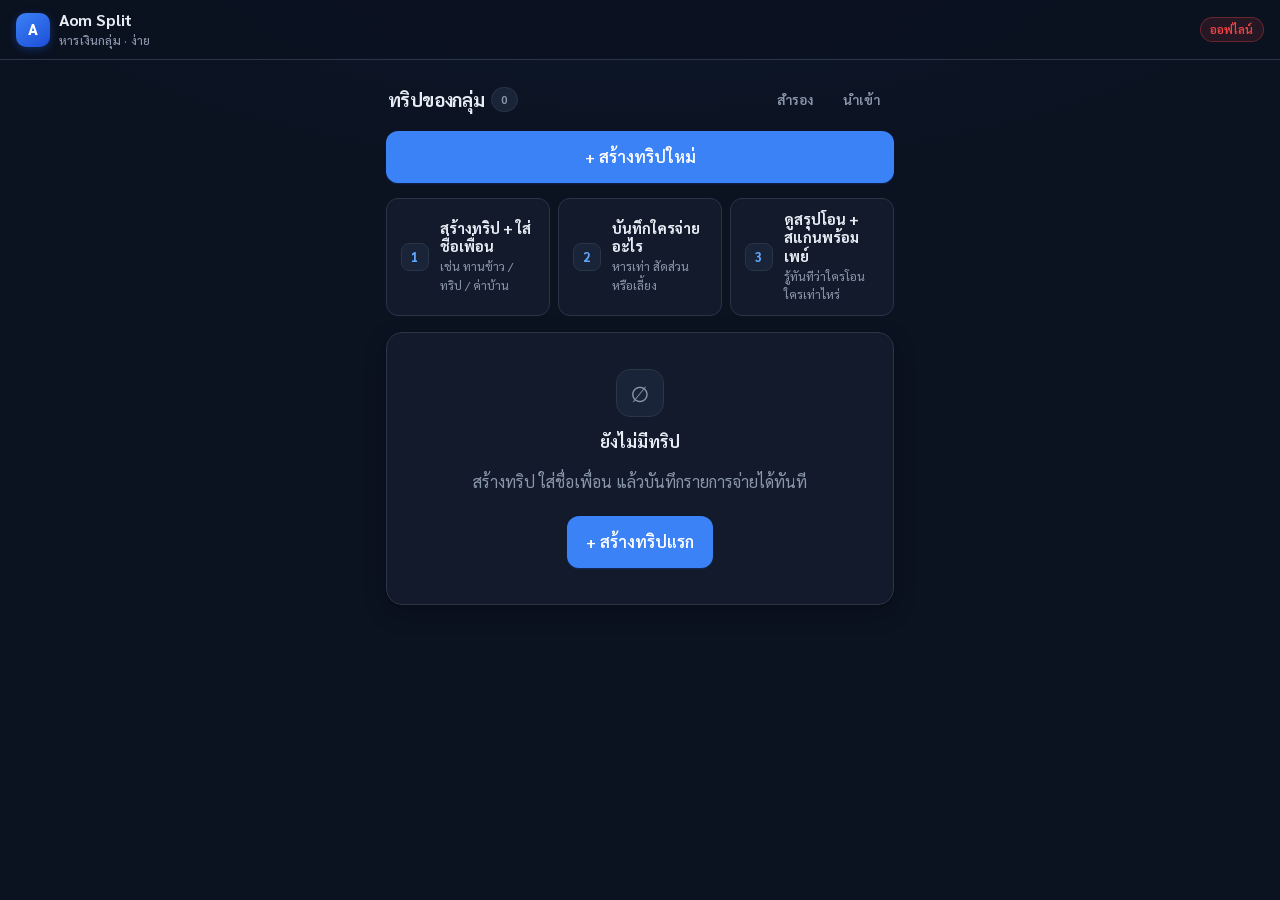
==== commit 16ee7237: "ui: mobile UX pass — bottom nav, amount-first expenses, clearer settle Make bill-split easier on pho" ====
--- a/session.html
+++ b/session.html
@@ -1,143 +1,146 @@
 <!DOCTYPE html>
 <html lang="th">
 <head>
-  <script src="js/boot.js?v=20260810h"></script>
+  <script src="js/boot.js?v=20260811ux"></script>
   <meta charset="UTF-8">
   <meta name="viewport" content="width=device-width, initial-scale=1.0, viewport-fit=cover">
   <title>Aom Split — จัดการทริป</title>
-  <!-- Google Fonts -->
   <link rel="preconnect" href="https://fonts.googleapis.com">
   <link rel="preconnect" href="https://fonts.gstatic.com" crossorigin>
   <link href="https://fonts.googleapis.com/css2?family=IBM+Plex+Mono:wght@500;700&family=Sarabun:wght@400;500;600;700&display=swap" rel="stylesheet">
-  <link rel="stylesheet" href="css/app.css?v=20260810h">
+  <link rel="stylesheet" href="css/app.css?v=20260811ux">
 </head>
-<body>
-
-  <!-- App Header -->
+<body class="has-bottom-nav">
+
   <header class="app-header">
-    <a href="index.html" class="btn btn-ghost btn-sm" title="กลับหน้าแรก">
-      ← กลับ
+    <a href="index.html" class="btn btn-ghost btn-sm" title="กลับหน้าแรก" style="min-width:var(--touch);">
+      ←
     </a>
-    <div class="spacer"></div>
+    <div class="spacer" style="min-width:0;overflow:hidden;">
+      <input type="text" id="session-title-input" class="session-title-input" placeholder="ชื่อทริป..." style="font-size:1.02rem;padding:0.25rem 0.35rem;" />
+    </div>
     <span id="save-pill" class="save-pill" title="สถานะการบันทึก">บันทึกอัตโนมัติ</span>
-    <div class="sub" id="session-date-badge" style="margin-left:0.35rem;"></div>
   </header>
 
   <main class="container">
-    <!-- Session Title Banner -->
-    <div class="card">
-      <label for="session-title-input">ชื่อทริป</label>
-      <input type="text" id="session-title-input" class="session-title-input" placeholder="ระบุชื่อทริป..." />
+    <div class="session-head-meta">
+      <span id="session-date-badge"></span>
+      <span class="dot" id="session-meta-dot" hidden>·</span>
+      <span id="session-meta-hint" class="muted"></span>
     </div>
 
-    <!-- Sticky Tabs Navigation (in-page — ไม่เปลี่ยนหน้า เพื่อไม่เด้ง) -->
-    <nav class="tabs">
-      <button type="button" id="tab-btn-expenses" class="active" onclick="switchTab('expenses')">
-        รายการ (<span id="tab-count-expenses">0</span>)
-      </button>
-      <button type="button" id="tab-btn-members" onclick="switchTab('members')">
-        สมาชิก (<span id="tab-count-members">0</span>)
-      </button>
-      <button type="button" id="tab-btn-summary" onclick="switchTab('summary')">
-        สรุปโอน
-      </button>
-    </nav>
-
-    <!-- Tab 1: รายการ (Expenses) -->
+    <!-- Tab 1: รายการ -->
     <section id="section-expenses" class="tab-content active">
+      <div id="coach-expenses"></div>
+
       <div class="summary-bar">
         <div>
-          <div class="summary-stat-lbl">ยอดรวม</div>
+          <div class="summary-stat-lbl">ยอดรวมทั้งทริป</div>
           <div class="summary-stat-val" id="total-expenses-amount">฿0.00</div>
         </div>
         <div style="text-align: right;">
-          <div class="summary-stat-lbl">จำนวนรายการ</div>
-          <div style="font-weight: 700; font-size: 1.1rem;" id="total-expenses-count">0 รายการ</div>
+          <div class="summary-stat-lbl">รายการ</div>
+          <div style="font-weight: 700; font-size: 1.1rem;" id="total-expenses-count">0</div>
         </div>
       </div>
 
-      <div id="expenses-list">
-        <!-- Rendered expenses -->
-      </div>
+      <div id="expenses-list"></div>
     </section>
 
-    <!-- Tab 2: สมาชิก (Members) -->
+    <!-- Tab 2: สมาชิก -->
     <section id="section-members" class="tab-content">
-      <!-- Add Member Form Card -->
+      <div id="coach-members"></div>
+
       <div class="card">
         <div class="card-h">
-          <h2>เพิ่มสมาชิก</h2>
+          <h2>เพิ่มเพื่อน</h2>
         </div>
         <form id="add-member-form" onsubmit="handleAddMember(event)">
           <div class="field">
-            <label for="new-member-name">ชื่อสมาชิก</label>
-            <input type="text" id="new-member-name" class="input" placeholder="ชื่อเพื่อน" required autocomplete="off" />
-          </div>
-          <div class="field">
-            <label>สีประจำตัว</label>
-            <div class="color-select-row" id="color-picker-options">
-              <!-- Color dots populated dynamically -->
+            <label for="new-member-name">ชื่อ</label>
+            <div class="member-add-row">
+              <input type="text" id="new-member-name" class="input" placeholder="ชื่อเพื่อน" required autocomplete="off" enterkeyhint="done" />
+              <button type="submit" class="btn btn-primary">เพิ่ม</button>
             </div>
           </div>
-          <button type="submit" class="btn btn-primary btn-block">+ เพิ่มสมาชิก</button>
+          <div class="field" style="margin-bottom:0;">
+            <label>สี</label>
+            <div class="color-select-row" id="color-picker-options"></div>
+          </div>
         </form>
       </div>
 
       <div class="card info-soft">
-        <div style="font-weight:700; margin-bottom:0.25rem;">พร้อมเพย์</div>
+        <div style="font-weight:700; margin-bottom:0.25rem;">ตั้งพร้อมเพย์ให้ผู้รับ</div>
         <p class="muted" style="margin:0; font-size:0.85rem;">
-          ผู้รับกรอกเบอร์มือถือหรือเลขบัตรประชาชนที่ผูกพร้อมเพย์
-          จากนั้นในแท็บสรุปโอน สามารถสร้าง QR ระบุยอดได้ทันที
+          กรอกเบอร์หรือเลขบัตร ปชช. ของผู้ที่จะรับเงิน — ตอนสรุปโอนจะมี QR ยอดตรง
         </p>
       </div>
 
-      <!-- Members List Card -->
       <div class="card">
         <div class="card-h">
-          <h2>สมาชิกในทริป</h2>
+          <h2>ในทริปนี้</h2>
         </div>
-        <div id="members-list">
-          <!-- Rendered members -->
-        </div>
+        <div id="members-list"></div>
       </div>
     </section>
 
-    <!-- Tab 3: สรุปโอน (in-page, same session — no navigation) -->
+    <!-- Tab 3: สรุปโอน -->
     <section id="section-summary" class="tab-content">
-      <div class="card" style="display:flex;align-items:center;justify-content:space-between;gap:0.5rem;">
-        <div>
-          <h2 style="margin:0;font-size:1.1rem;">รายการต้องโอน</h2>
-          <p class="muted" style="margin:0.25rem 0 0;font-size:0.82rem;">
-            ยอดสุทธิ = จ่ายจริง − ส่วนที่กิน
-            · <span id="summary-build-label" class="badge">…</span>
-          </p>
+      <div class="card">
+        <div style="display:flex;align-items:flex-start;justify-content:space-between;gap:0.5rem;">
+          <div>
+            <h2 style="margin:0;font-size:1.12rem;">ใครต้องโอนใคร</h2>
+            <p class="muted" style="margin:0.3rem 0 0;font-size:0.84rem;">
+              สุทธิ = จ่ายจริง − ส่วนที่ใช้
+            </p>
+          </div>
+          <div id="plan-status-badge"></div>
         </div>
-        <div id="plan-status-badge"></div>
+        <div id="settle-progress" style="margin-top:0.65rem;"></div>
+        <span id="summary-build-label" class="muted" style="display:none;font-size:0.7rem;"></span>
       </div>
 
       <div class="card">
         <div class="card-h">
-          <h3 style="margin:0;">👥 ยอดต่อคน</h3>
+          <h3 style="margin:0;">ยอดต่อคน</h3>
         </div>
         <div id="summary-members-list"></div>
       </div>
 
       <div style="display:flex;align-items:center;justify-content:space-between;gap:0.5rem;margin:0.25rem 0.15rem 0.65rem;">
-        <h3 style="margin:0;font-size:1rem;">รายการต้องโอน</h3>
+        <h3 style="margin:0;font-size:1rem;">รายการโอน</h3>
         <button type="button" class="btn btn-sm btn-ghost" onclick="copyTransfersOnly()">คัดลอก</button>
       </div>
       <div id="summary-transfers-list"></div>
 
-      <div class="card" style="margin-top:0.85rem;">
-        <div class="btn-row" style="flex-direction:column;">
-          <button type="button" class="btn btn-primary btn-block" onclick="shareSummaryAll()">คัดลอกสรุปทั้งก้อน</button>
-          <button type="button" class="btn btn-block" onclick="copyTransfersOnly()">คัดลอกรายการโอน</button>
+      <div class="summary-sticky-actions">
+        <div class="btn-row" style="flex-direction:column;gap:0.4rem;">
+          <button type="button" class="btn btn-primary btn-lg btn-block" onclick="shareSummaryAll()">คัดลอกสรุปไปวางในแชท</button>
+          <button type="button" class="btn btn-block" onclick="copyTransfersOnly()">คัดลอกรายการโอนอย่างเดียว</button>
         </div>
       </div>
     </section>
   </main>
 
-  <!-- Floating Action Button for Adding Expense -->
+  <!-- Bottom thumb-zone navigation -->
+  <nav class="bottom-nav" aria-label="เมนูทริป">
+    <div class="inner">
+      <button type="button" id="tab-btn-expenses" class="active" onclick="switchTab('expenses')">
+        <span class="nav-ico">≡</span>
+        <span class="nav-lbl">รายการ <span class="nav-count" id="tab-count-expenses">0</span></span>
+      </button>
+      <button type="button" id="tab-btn-members" onclick="switchTab('members')">
+        <span class="nav-ico">◎</span>
+        <span class="nav-lbl">สมาชิก <span class="nav-count" id="tab-count-members">0</span></span>
+      </button>
+      <button type="button" id="tab-btn-summary" onclick="switchTab('summary')">
+        <span class="nav-ico">⇄</span>
+        <span class="nav-lbl">สรุปโอน</span>
+      </button>
+    </div>
+  </nav>
+
   <button type="button" id="fab-add-expense" class="fab" onclick="openExpenseModal()">
     <span style="font-size: 1.25rem; line-height: 1;">+</span> เพิ่มรายการ
   </button>
@@ -145,6 +148,7 @@
   <!-- PromptPay: ตั้งหมายเลขผู้รับ -->
   <div id="pp-setup-modal" class="modal-backdrop" onclick="if(event.target===this)closePromptPaySetup()">
     <div class="modal" onclick="event.stopPropagation()">
+      <div class="modal-handle" aria-hidden="true"></div>
       <div class="card-h">
         <h3 id="pp-setup-title">ตั้งพร้อมเพย์</h3>
         <button type="button" class="btn btn-ghost btn-sm" onclick="closePromptPaySetup()">✕</button>
@@ -167,6 +171,7 @@
   <!-- PromptPay: QR จ่ายยอด -->
   <div id="pp-pay-modal" class="modal-backdrop" onclick="if(event.target===this)closePromptPayPay()">
     <div class="modal" onclick="event.stopPropagation()">
+      <div class="modal-handle" aria-hidden="true"></div>
       <div class="card-h">
         <h3>จ่ายพร้อมเพย์</h3>
         <button type="button" class="btn btn-ghost btn-sm" onclick="closePromptPayPay()">✕</button>
@@ -192,82 +197,83 @@
     </div>
   </div>
 
-  <!-- Expense Modal / Sheet -->
+  <!-- Expense Modal / Sheet — amount-first, advanced split collapsed -->
   <div id="expense-modal" class="modal-backdrop" onclick="handleModalBackdropClick(event)">
     <div class="modal" onclick="event.stopPropagation()">
-      <div class="card-h" style="margin-bottom: 1rem;">
-        <h3 id="modal-title">เพิ่มรายการจ่าย</h3>
+      <div class="modal-handle" aria-hidden="true"></div>
+      <div class="card-h" style="margin-bottom: 0.85rem;">
+        <h3 id="modal-title">เพิ่มรายการ</h3>
         <button type="button" class="btn btn-ghost btn-sm" onclick="closeExpenseModal()">✕</button>
       </div>
 
       <form id="expense-form" onsubmit="handleSaveExpense(event)">
-        <!-- Title -->
         <div class="field">
-          <label for="exp-title">ชื่อรายการ *</label>
-          <input type="text" id="exp-title" class="input" placeholder="เช่น ค่าอาหาร, ค่าที่พัก, ค่าแท็กซี่" required autocomplete="off" />
-        </div>
-
-        <!-- Amount & PaidBy in row -->
-        <div style="display: grid; grid-template-columns: 1fr 1fr; gap: 0.75rem;">
-          <div class="field">
-            <label for="exp-amount">จำนวนเงิน (บาท) *</label>
-            <input type="number" id="exp-amount" class="input money" placeholder="0.00" step="0.01" min="0.01" required oninput="handleAmountOrModeChange()" />
-          </div>
-          <div class="field">
-            <label for="exp-paid-by">คนจ่าย (Paid By) *</label>
-            <select id="exp-paid-by" class="input" required onchange="handlePaidByChange()">
-              <!-- Options populated dynamically -->
-            </select>
+          <label for="exp-amount">จำนวนเงิน (บาท)</label>
+          <input type="number" id="exp-amount" class="input input-amount" placeholder="0.00" step="0.01" min="0.01" inputmode="decimal" required oninput="handleAmountOrModeChange()" />
+          <div class="amount-chips" id="amount-chips">
+            <button type="button" data-amt="50">+50</button>
+            <button type="button" data-amt="100">+100</button>
+            <button type="button" data-amt="200">+200</button>
+            <button type="button" data-amt="500">+500</button>
+            <button type="button" data-amt="1000">+1,000</button>
           </div>
         </div>
 
-        <!-- Split Mode Segment -->
         <div class="field">
-          <label>รูปแบบการหาร (Split Mode)</label>
-          <div class="seg" id="split-mode-seg">
-            <button type="button" data-mode="equal" class="on" onclick="setSplitMode('equal')">หารเท่า</button>
-            <button type="button" data-mode="shares" onclick="setSplitMode('shares')">สัดส่วน</button>
-            <button type="button" data-mode="exact" onclick="setSplitMode('exact')">ระบุบาท</button>
-            <button type="button" data-mode="treat" onclick="setSplitMode('treat')">เลี้ยง </button>
+          <label for="exp-title">ชื่อรายการ</label>
+          <input type="text" id="exp-title" class="input" placeholder="เช่น ค่าอาหาร, แท็กซี่, ค่าที่พัก" required autocomplete="off" />
+        </div>
+
+        <div class="field">
+          <label for="exp-paid-by">ใครจ่าย</label>
+          <select id="exp-paid-by" class="input" required onchange="handlePaidByChange()"></select>
+        </div>
+
+        <div class="field" id="participants-field-group">
+          <div style="display:flex; justify-content:space-between; align-items:center; margin-bottom:0.3rem;">
+            <label style="margin:0;">ใครร่วมหาร</label>
+            <button type="button" class="btn btn-ghost btn-sm" onclick="selectAllParticipants()">ทุกคน</button>
           </div>
-          <div id="split-mode-help" class="split-mode-desc">
-            หารเท่ากันทุกคนที่ร่วมรายการ
+          <div class="chip-row" id="participant-chips-container"></div>
+        </div>
+
+        <div class="field" id="mode-details-field">
+          <div id="mode-details-container"></div>
+        </div>
+
+        <div class="field">
+          <button type="button" class="adv-toggle" id="adv-split-toggle" aria-expanded="false" onclick="toggleAdvancedSplit()">
+            <span id="adv-split-label">รูปแบบการหาร · หารเท่า</span>
+            <span class="chev">▾</span>
+          </button>
+          <div class="adv-panel" id="adv-split-panel">
+            <div class="seg" id="split-mode-seg">
+              <button type="button" data-mode="equal" class="on" onclick="setSplitMode('equal')">หารเท่า</button>
+              <button type="button" data-mode="shares" onclick="setSplitMode('shares')">สัดส่วน</button>
+              <button type="button" data-mode="exact" onclick="setSplitMode('exact')">ระบุบาท</button>
+              <button type="button" data-mode="treat" onclick="setSplitMode('treat')">เลี้ยง</button>
+            </div>
+            <div id="split-mode-help" class="split-mode-desc">หารเท่ากันทุกคนที่เลือก</div>
           </div>
         </div>
 
-        <!-- Participant Chips (Toggle who joins) -->
-        <div class="field" id="participants-field-group">
-          <div style="display:flex; justify-content:space-between; align-items:center; margin-bottom:0.3rem;">
-            <label style="margin:0;">ผู้ร่วมหาร (แตะเพื่อเปิด/ปิด)</label>
-            <button type="button" class="btn btn-ghost btn-sm" style="font-size:0.75rem; padding:0.1rem 0.4rem;" onclick="selectAllParticipants()">เลือกทุกคน</button>
+        <div class="btn-row" style="margin-top: 0.5rem; flex-direction:column;">
+          <button type="submit" class="btn btn-primary btn-lg btn-block">บันทึกรายการ</button>
+          <div style="display:flex;gap:0.4rem;">
+            <button type="button" id="btn-modal-delete" class="btn btn-danger" style="flex:1; display:none;" onclick="handleDeleteExpenseFromModal()">ลบ</button>
+            <button type="button" class="btn" style="flex:1;" onclick="closeExpenseModal()">ยกเลิก</button>
           </div>
-          <div class="chip-row" id="participant-chips-container">
-            <!-- Chips rendered dynamically -->
-          </div>
-        </div>
-
-        <!-- Mode Specific Dynamic Container -->
-        <div class="field" id="mode-details-container">
-          <!-- Dynamic contents for shares / exact / treat -->
-        </div>
-
-        <!-- Submit & Delete Buttons -->
-        <div class="btn-row" style="margin-top: 1.25rem;">
-          <button type="submit" class="btn btn-primary" style="flex: 2;">บันทึกรายการ</button>
-          <button type="button" id="btn-modal-delete" class="btn btn-danger" style="flex: 1; display: none;" onclick="handleDeleteExpenseFromModal()">ลบรายการ</button>
-          <button type="button" class="btn" style="flex: 1;" onclick="closeExpenseModal()">ยกเลิก</button>
         </div>
       </form>
     </div>
   </div>
 
-  <!-- Shared Scripts -->
-  <script src="js/money.js?v=20260810h"></script>
-  <script src="js/store.js?v=20260810h"></script>
-  <script src="js/ui.js?v=20260810h"></script>
-  <script src="js/promptpay.js?v=20260810h"></script>
-  <script src="js/qrcode.min.js?v=20260810h"></script>
-  <script src="js/summary-view.js?v=20260810h"></script>
+  <script src="js/money.js?v=20260811ux"></script>
+  <script src="js/store.js?v=20260811ux"></script>
+  <script src="js/ui.js?v=20260811ux"></script>
+  <script src="js/promptpay.js?v=20260811ux"></script>
+  <script src="js/qrcode.min.js?v=20260811ux"></script>
+  <script src="js/summary-view.js?v=20260811ux"></script>
 
   <script>
     // App State
@@ -470,7 +476,7 @@
       initPage();
     }
 
-    // Tab Switching — all in-page (no navigation)
+    // Tab Switching — bottom nav, all in-page
     function switchTab(tab) {
       activeTab = tab || 'expenses';
       const btnExpenses = document.getElementById('tab-btn-expenses');
@@ -491,11 +497,11 @@
       if (activeTab === 'members') {
         if (btnMembers) btnMembers.classList.add('active');
         if (secMembers) secMembers.classList.add('active');
-        if (fab) fab.style.display = 'none';
+        if (fab) fab.hidden = true;
       } else if (activeTab === 'summary') {
         if (btnSummary) btnSummary.classList.add('active');
         if (secSummary) secSummary.classList.add('active');
-        if (fab) fab.style.display = 'none';
+        if (fab) fab.hidden = true;
         try {
           AomStore.upsertSession(currentSession);
         } catch (e) { /* ignore */ }
@@ -509,7 +515,86 @@
         activeTab = 'expenses';
         if (btnExpenses) btnExpenses.classList.add('active');
         if (secExpenses) secExpenses.classList.add('active');
-        if (fab) fab.style.display = 'flex';
+        if (fab) fab.hidden = false;
+      }
+    }
+
+    function renderCoachCards() {
+      if (!currentSession) return;
+      const members = currentSession.members || [];
+      const expenses = (currentSession.expenses || []).filter(function (e) { return !e.deleted; });
+      const coachExp = document.getElementById('coach-expenses');
+      const coachMem = document.getElementById('coach-members');
+      const metaHint = document.getElementById('session-meta-hint');
+      const metaDot = document.getElementById('session-meta-dot');
+
+      if (metaHint) {
+        if (!members.length) {
+          metaHint.textContent = 'เพิ่มสมาชิกก่อน';
+          if (metaDot) metaDot.hidden = false;
+        } else if (!expenses.length) {
+          metaHint.textContent = members.length + ' คน · ยังไม่มีรายการ';
+          if (metaDot) metaDot.hidden = false;
+        } else {
+          metaHint.textContent = members.length + ' คน · ' + expenses.length + ' รายการ';
+          if (metaDot) metaDot.hidden = false;
+        }
+      }
+
+      if (coachExp) {
+        if (!members.length) {
+          coachExp.innerHTML =
+            '<div class="coach-card">' +
+            '<div class="coach-step">1</div>' +
+            '<div class="coach-body">' +
+            '<div class="coach-title">เริ่มจากเพิ่มเพื่อน</div>' +
+            '<p class="coach-desc">ต้องมีสมาชิกอย่างน้อย 1 คนก่อนบันทึกรายการจ่าย</p>' +
+            '<div class="coach-actions"><button type="button" class="btn btn-primary btn-sm" onclick="switchTab(\'members\')">ไปแท็บสมาชิก</button></div>' +
+            '</div></div>';
+        } else if (!expenses.length) {
+          coachExp.innerHTML =
+            '<div class="coach-card">' +
+            '<div class="coach-step">2</div>' +
+            '<div class="coach-body">' +
+            '<div class="coach-title">เพิ่มรายการจ่ายแรก</div>' +
+            '<p class="coach-desc">กดปุ่มด้านล่าง · ใส่ยอด ใครจ่าย ใครร่วม — ระบบหารให้</p>' +
+            '<div class="coach-actions"><button type="button" class="btn btn-primary btn-sm" onclick="openExpenseModal()">+ เพิ่มรายการ</button></div>' +
+            '</div></div>';
+        } else {
+          coachExp.innerHTML =
+            '<div class="coach-card" style="padding:0.7rem 0.9rem;">' +
+            '<div class="coach-body" style="display:flex;align-items:center;justify-content:space-between;gap:0.5rem;width:100%;">' +
+            '<p class="coach-desc" style="margin:0;">พร้อมสรุปโอนเมื่อบันทึกรายการครบ</p>' +
+            '<button type="button" class="btn btn-sm" onclick="switchTab(\'summary\')">ดูสรุปโอน →</button>' +
+            '</div></div>';
+        }
+      }
+
+      if (coachMem) {
+        if (!members.length) {
+          coachMem.innerHTML =
+            '<div class="coach-card">' +
+            '<div class="coach-step">!</div>' +
+            '<div class="coach-body">' +
+            '<div class="coach-title">ทริปนี้ยังไม่มีสมาชิก</div>' +
+            '<p class="coach-desc">พิมพ์ชื่อเพื่อนด้านล่าง แล้วกดเพิ่ม</p>' +
+            '</div></div>';
+        } else {
+          var noPp = members.filter(function (m) {
+            return !(window.AomPromptPay && AomPromptPay.memberHasPromptPay(m));
+          }).length;
+          if (noPp > 0 && expenses.length > 0) {
+            coachMem.innerHTML =
+              '<div class="coach-card">' +
+              '<div class="coach-step">PP</div>' +
+              '<div class="coach-body">' +
+              '<div class="coach-title">ตั้งพร้อมเพย์ให้ผู้รับ</div>' +
+              '<p class="coach-desc">ยังมี ' + noPp + ' คนที่ยังไม่ตั้ง — ตั้งแล้วสแกน QR ได้ตอนสรุปโอน</p>' +
+              '</div></div>';
+          } else {
+            coachMem.innerHTML = '';
+          }
+        }
       }
     }
 
@@ -549,9 +634,29 @@
       // Render Members Section
       renderMembersList(members, expenses);
 
+      renderCoachCards();
+
       if (activeTab === 'summary') {
         renderSummary();
       }
+    }
+
+    function updateSettleProgress(plan) {
+      var box = document.getElementById('settle-progress');
+      if (!box) return;
+      if (!plan || !plan.transfers || !plan.transfers.length) {
+        box.innerHTML = '';
+        return;
+      }
+      var total = plan.transfers.length;
+      var done = 0;
+      plan.transfers.forEach(function (t) {
+        if (AomStore.isTransferMarked && AomStore.isTransferMarked(currentSession, t)) done += 1;
+      });
+      var pct = Math.round((done / total) * 100);
+      box.innerHTML =
+        '<div class="progress-label"><span>โอนแล้ว ' + done + '/' + total + '</span><span>' + pct + '%</span></div>' +
+        '<div class="progress-bar" aria-hidden="true"><i style="width:' + pct + '%"></i></div>';
     }
 
     function renderSummary() {
@@ -559,7 +664,7 @@
       if (!window.AomSummaryView || typeof AomSummaryView.render !== 'function') {
         var box = document.getElementById('summary-transfers-list');
         if (box) {
-          box.textContent = 'โหลดโมดูลสรุปไม่สำเร็จ — รีเฟรชหน้า (build ใหม่)';
+          box.textContent = 'โหลดโมดูลสรุปไม่สำเร็จ — รีเฟรชหน้า';
         }
         return;
       }
@@ -578,6 +683,7 @@
         onPromptPay: openPromptPayPay,
         onSetupPromptPay: openPromptPaySetup,
       });
+      updateSettleProgress(lastPlan);
     }
 
     /* ───── PromptPay ───── */
@@ -781,8 +887,8 @@
         container.innerHTML = `
           <div class="card empty">
             <div class="empty-icon">∅</div>
-            <div style="font-weight: 700; font-size: 1.1rem; color: var(--text);">ยังไม่มีรายการจ่าย</div>
-            <div style="margin-top: 0.38rem;">กดปุ่ม <strong>"เพิ่มรายการ"</strong> ด้านล่างเพื่อเพิ่มรายการแรก</div>
+            <div class="empty-title">ยังไม่มีรายการ</div>
+            <div style="margin-top: 0.38rem;">กด <strong>เพิ่มรายการ</strong> ด้านล่าง</div>
           </div>
         `;
         return;
@@ -792,7 +898,7 @@
         equal: 'หารเท่า',
         shares: 'สัดส่วน',
         exact: 'ระบุบาท',
-        treat: 'เลี้ยง '
+        treat: 'เลี้ยง'
       };
 
       container.innerHTML = expenses.map(function (e) {
@@ -804,30 +910,28 @@
         }).join(' ');
 
         return `
-          <div class="card">
+          <div class="card exp-card" role="button" tabindex="0" onclick="openExpenseModal('${e.id}')">
             <div class="card-h" style="margin-bottom: 0.4rem;">
-              <div>
+              <div style="min-width:0;">
                 <span class="list-item-title" style="font-weight: 700; font-size: 1.05rem;">${escapeHtml(e.title)}</span>
                 <span class="badge-mode" style="margin-left: 0.4rem;">${modeText}</span>
               </div>
               <div class="money big">${AomMoney.formatMoney(e.amountMinor)}</div>
             </div>
-            <div style="display: flex; align-items: center; justify-content: space-between; font-size: 0.85rem; color: var(--muted); margin-top: 0.35rem;">
-              <div style="display: flex; align-items: center; gap: 0.4rem;">
-                <span>คนจ่าย:</span>
+            <div style="display: flex; align-items: center; justify-content: space-between; font-size: 0.85rem; color: var(--muted); margin-top: 0.35rem; gap:0.5rem;">
+              <div style="display: flex; align-items: center; gap: 0.4rem; min-width:0;">
+                <span>จ่ายโดย</span>
                 ${AomUI.avatar(currentSession, e.paidByMemberId, 22)}
                 <strong style="color: var(--text);">${escapeHtml(paidByName)}</strong>
               </div>
-              <div class="exp-item-actions">
-                <button type="button" class="btn btn-ghost btn-sm btn-icon" onclick="openExpenseModal('${e.id}')" title="แก้ไข">แก้ไข</button>
-                <button type="button" class="btn btn-ghost btn-sm btn-icon" style="color: var(--bad);" onclick="deleteExpenseDirect('${e.id}')" title="ลบ">ลบ</button>
-              </div>
+              <span class="exp-tap-hint">แตะแก้ ›</span>
             </div>
-            <div style="margin-top: 0.6rem; padding-top: 0.5rem; border-top: 1px dashed var(--border); display: flex; align-items: center; gap: 0.4rem;">
-              <span style="font-size: 0.78rem; color: var(--muted);">ผู้ร่วมหาร (${parts.length} คน):</span>
+            <div style="margin-top: 0.55rem; padding-top: 0.5rem; border-top: 1px dashed var(--border); display: flex; align-items: center; gap: 0.4rem; flex-wrap:wrap;">
+              <span style="font-size: 0.78rem; color: var(--muted);">ร่วม ${parts.length}:</span>
               <div style="display: flex; gap: 0.2rem; flex-wrap: wrap;">
                 ${partAvatars || '<span style="font-size:0.78rem; color:var(--muted);">-</span>'}
               </div>
+              <button type="button" class="btn btn-ghost btn-sm" style="margin-left:auto;color:var(--bad);" onclick="event.stopPropagation();deleteExpenseDirect('${e.id}')">ลบ</button>
             </div>
           </div>
         `;
@@ -933,10 +1037,29 @@
 
     // --- EXPENSE MODAL LOGIC ---
 
+    function setAdvancedSplitOpen(open) {
+      var panel = document.getElementById('adv-split-panel');
+      var toggle = document.getElementById('adv-split-toggle');
+      if (!panel || !toggle) return;
+      if (open) {
+        panel.classList.add('open');
+        toggle.setAttribute('aria-expanded', 'true');
+      } else {
+        panel.classList.remove('open');
+        toggle.setAttribute('aria-expanded', 'false');
+      }
+    }
+
+    function toggleAdvancedSplit() {
+      var toggle = document.getElementById('adv-split-toggle');
+      var open = toggle && toggle.getAttribute('aria-expanded') === 'true';
+      setAdvancedSplitOpen(!open);
+    }
+
     function openExpenseModal(expenseId) {
       const members = currentSession.members || [];
       if (!members.length) {
-        alert('กรุณาเพิ่มสมาชิกในแท็บสมาชิกก่อนเพิ่มรายการจ่าย');
+        AomUI.toast('เพิ่มสมาชิกก่อนนะ');
         switchTab('members');
         return;
       }
@@ -953,7 +1076,7 @@
 
       // Reset / Populate Form
       if (editingExpenseId) {
-        modalTitle.textContent = 'แก้ไขรายการจ่าย';
+        modalTitle.textContent = 'แก้ไขรายการ';
         btnDelete.style.display = 'block';
         const exp = (currentSession.expenses || []).find(function (e) { return e.id === expenseId; });
         if (exp) {
@@ -975,7 +1098,7 @@
           });
         }
       } else {
-        modalTitle.textContent = 'เพิ่มรายการจ่าย';
+        modalTitle.textContent = 'เพิ่มรายการ';
         btnDelete.style.display = 'none';
         document.getElementById('exp-title').value = '';
         document.getElementById('exp-amount').value = '';
@@ -995,9 +1118,15 @@
       updateSplitModeSegUI();
       renderParticipantChips();
       renderModeDetails();
+      // open advanced only when not default equal (so edit with shares/exact is visible)
+      setAdvancedSplitOpen(currentSplitMode !== 'equal');
 
       const modal = document.getElementById('expense-modal');
       modal.classList.add('show');
+      setTimeout(function () {
+        var amt = document.getElementById('exp-amount');
+        if (amt && !editingExpenseId) amt.focus();
+      }, 80);
     }
 
     function closeExpenseModal() {
@@ -1039,19 +1168,27 @@
 
       const helpEl = document.getElementById('split-mode-help');
       const partsGroup = document.getElementById('participants-field-group');
+      const modeNames = { equal: 'หารเท่า', shares: 'สัดส่วน', exact: 'ระบุบาท', treat: 'เลี้ยง' };
+      const advLabel = document.getElementById('adv-split-label');
+      if (advLabel) {
+        advLabel.textContent = 'รูปแบบการหาร · ' + (modeNames[currentSplitMode] || 'หารเท่า');
+      }
 
       if (currentSplitMode === 'equal') {
-        helpEl.textContent = 'หารเท่ากันทุกคนที่เลือกเป็นผู้ร่วมหาร';
-        partsGroup.style.display = 'block';
+        if (helpEl) helpEl.textContent = 'หารเท่ากันทุกคนที่เลือก';
+        if (partsGroup) partsGroup.style.display = 'block';
       } else if (currentSplitMode === 'shares') {
-        helpEl.textContent = 'หารตามสัดส่วน/จำนวนส่วน (เช่น 2 ช็อต, 3 ช็อต)';
-        partsGroup.style.display = 'block';
+        if (helpEl) helpEl.textContent = 'ตั้งจำนวนส่วนต่อคน (เช่น 2:1)';
+        if (partsGroup) partsGroup.style.display = 'block';
+        setAdvancedSplitOpen(true);
       } else if (currentSplitMode === 'exact') {
-        helpEl.textContent = 'กำหนดจำนวนเงินบาทของแต่ละคนโดยตรง';
-        partsGroup.style.display = 'block';
+        if (helpEl) helpEl.textContent = 'ใส่จำนวนบาทของแต่ละคนให้รวมตรงยอด';
+        if (partsGroup) partsGroup.style.display = 'block';
+        setAdvancedSplitOpen(true);
       } else if (currentSplitMode === 'treat') {
-        helpEl.textContent = 'คนจ่ายเลี้ยงทั้งบิล (คนจ่ายรับผิดชอบ 100%)';
-        partsGroup.style.display = 'none';
+        if (helpEl) helpEl.textContent = 'คนจ่ายเลี้ยงทั้งบิล (100%)';
+        if (partsGroup) partsGroup.style.display = 'none';
+        setAdvancedSplitOpen(true);
       }
     }
 
@@ -1120,8 +1257,9 @@
         if (amountBaht > 0 && activeMembers.length > 0) {
           const perPerson = (amountBaht / activeMembers.length).toFixed(2);
           container.innerHTML = `
-            <div style="font-size: 0.85rem; color: var(--muted); background: var(--bg); padding: 0.6rem 0.8rem; border-radius: 10px; border: 1px solid var(--border);">
-              💡 ตกคนละประมาณ <strong class="money" style="color: var(--accent);">฿${perPerson}</strong> (${activeMembers.length} คน)
+            <div style="font-size: 0.9rem; color: var(--muted); background: var(--bg-soft); padding: 0.7rem 0.85rem; border-radius: 10px; border: 1px solid var(--border); text-align:center;">
+              คนละประมาณ <strong class="money" style="color: var(--info); font-size:1.05rem;">฿${perPerson}</strong>
+              <span style="opacity:0.8;"> · ${activeMembers.length} คน</span>
             </div>
           `;
         } else {
@@ -1247,6 +1385,22 @@
       }
     }
 
+    // Amount quick chips (+N baht)
+    (function bindAmountChips() {
+      var box = document.getElementById('amount-chips');
+      if (!box) return;
+      box.addEventListener('click', function (ev) {
+        var btn = ev.target.closest('button[data-amt]');
+        if (!btn) return;
+        var add = Number(btn.getAttribute('data-amt')) || 0;
+        var inp = document.getElementById('exp-amount');
+        var cur = Number(inp.value) || 0;
+        inp.value = String(Math.round((cur + add) * 100) / 100);
+        handleAmountOrModeChange();
+        inp.focus();
+      });
+    })();
+
     // Save Expense Handler
     function handleSaveExpense(e) {
       e.preventDefault();
@@ -1255,16 +1409,18 @@
       const amountBaht = Number(document.getElementById('exp-amount').value);
       const paidByMemberId = document.getElementById('exp-paid-by').value;
 
+      if (!amountBaht || amountBaht <= 0) {
+        AomUI.toast('ใส่จำนวนเงินก่อน');
+        document.getElementById('exp-amount').focus();
+        return;
+      }
       if (!title) {
-        alert('กรุณาระบุชื่อรายการ');
-        return;
-      }
-      if (!amountBaht || amountBaht <= 0) {
-        alert('กรุณาระบุจำนวนเงินที่มากกว่า 0');
+        AomUI.toast('ใส่ชื่อรายการด้วย');
+        document.getElementById('exp-title').focus();
         return;
       }
       if (!paidByMemberId) {
-        alert('กรุณาเลือกคนจ่าย');
+        AomUI.toast('เลือกคนจ่าย');
         return;
       }
 
@@ -1272,7 +1428,7 @@
       const participants = Array.from(selectedParticipantIds);
 
       if (currentSplitMode !== 'treat' && !participants.length) {
-        alert('กรุณาเลือกผู้ร่วมหารอย่างน้อย 1 คน');
+        AomUI.toast('เลือกผู้ร่วมหารอย่างน้อย 1 คน');
         return;
       }
 
@@ -1302,7 +1458,7 @@
         expenseData.exactMinor = modeExactMinor;
 
         if (sumExactSatang !== amountMinor) {
-          alert('ยอดรวมการระบุบาท (' + AomMoney.formatMoney(sumExactSatang) + ') ไม่ตรงกับยอดรายการ (' + AomMoney.formatMoney(amountMinor) + ')');
+          AomUI.toast('ยอดระบุบาทไม่ตรง · ต้องรวม ' + AomMoney.formatMoney(amountMinor));
           return;
         }
       }
@@ -1311,7 +1467,7 @@
       try {
         AomMoney.resolveSplits(expenseData);
       } catch (err) {
-        alert('เกิดข้อผิดพลาดในการคำนวณ: ' + err.message);
+        AomUI.toast('คำนวณไม่สำเร็จ: ' + err.message);
         return;
       }
 
@@ -1331,7 +1487,7 @@
       AomStore.upsertSession(currentSession);
       closeExpenseModal();
       render();
-      AomUI.toast(editingExpenseId ? 'แก้ไขรายการเรียบร้อย' : 'เพิ่มรายการเรียบร้อย');
+      AomUI.toast(editingExpenseId ? 'บันทึกการแก้ไขแล้ว' : 'เพิ่มรายการแล้ว');
     }
 
     // Delete Expense from Modal
--- a/css/app.css
+++ b/css/app.css
@@ -1,4 +1,4 @@
-/* Aom Split — formal, clear mobile-first UI (build 20260810h) */
+/* Aom Split — mobile-first UX (build 20260811ux) */
 :root {
   --bg: #0b1220;
   --bg-card: #121a2b;
@@ -28,6 +28,8 @@
   --mono: "IBM Plex Mono", ui-monospace, Menlo, monospace;
   --safe-b: env(safe-area-inset-bottom, 0px);
   --header-h: 56px;
+  --nav-h: 64px;
+  --touch: 44px;
   --focus: 0 0 0 3px rgba(59, 130, 246, 0.35);
 }
 
@@ -42,6 +44,14 @@
   line-height: 1.5;
   -webkit-font-smoothing: antialiased;
   padding-bottom: calc(88px + var(--safe-b));
+  -webkit-tap-highlight-color: transparent;
+  touch-action: manipulation;
+}
+body.has-bottom-nav {
+  padding-bottom: calc(var(--nav-h) + 72px + var(--safe-b));
+}
+body.index-page {
+  padding-bottom: calc(28px + var(--safe-b));
 }
 
 a { color: var(--accent); text-decoration: none; }
@@ -178,10 +188,15 @@
   font: inherit;
   font-weight: 600;
   border-radius: 10px;
-  padding: 0.62rem 0.95rem;
+  padding: 0.72rem 1rem;
+  min-height: var(--touch);
   cursor: pointer;
   transition: background 0.12s ease, border-color 0.12s ease, box-shadow 0.12s ease;
   line-height: 1.25;
+  display: inline-flex;
+  align-items: center;
+  justify-content: center;
+  gap: 0.35rem;
 }
 .btn:hover {
   border-color: var(--border-strong);
@@ -217,10 +232,11 @@
   color: var(--text);
   border-color: transparent;
 }
-.btn-sm { padding: 0.38rem 0.65rem; font-size: 0.86rem; border-radius: 8px; }
-.btn-block { width: 100%; display: block; text-align: center; }
+.btn-sm { padding: 0.45rem 0.7rem; font-size: 0.86rem; border-radius: 8px; min-height: 36px; }
+.btn-block { width: 100%; display: flex; text-align: center; }
 .btn-row { display: flex; gap: 0.45rem; flex-wrap: wrap; align-items: center; }
-.btn-icon { padding: 0.35rem 0.55rem; border-radius: 8px; }
+.btn-icon { padding: 0.4rem 0.6rem; border-radius: 8px; min-height: 36px; }
+.btn-lg { min-height: 52px; font-size: 1.02rem; border-radius: 12px; padding: 0.85rem 1.1rem; }
 
 /* ── Forms ── */
 .input, select, textarea {
@@ -229,9 +245,21 @@
   border: 1px solid var(--border);
   color: var(--text);
   border-radius: 10px;
-  padding: 0.72rem 0.9rem;
+  padding: 0.78rem 0.95rem;
+  min-height: var(--touch);
   font: inherit;
+  font-size: 16px; /* avoid iOS zoom */
   transition: border-color 0.12s ease, box-shadow 0.12s ease;
+}
+textarea.input { min-height: 0; }
+.input.input-amount {
+  font-family: var(--mono);
+  font-size: 1.55rem;
+  font-weight: 700;
+  text-align: center;
+  letter-spacing: -0.02em;
+  min-height: 56px;
+  padding: 0.85rem 1rem;
 }
 .input:hover, select:hover, textarea:hover {
   border-color: var(--border-strong);
@@ -315,20 +343,47 @@
   display: inline-flex;
   align-items: center;
   gap: 0.35rem;
-  padding: 0.4rem 0.7rem;
+  padding: 0.5rem 0.8rem;
+  min-height: 40px;
   border-radius: 999px;
   border: 1px solid var(--border);
   background: var(--bg-elev);
-  font-size: 0.9rem;
+  font-size: 0.92rem;
   cursor: pointer;
   user-select: none;
+  transition: border-color 0.12s ease, background 0.12s ease;
 }
 .chip.on {
   border-color: rgba(59, 130, 246, 0.55);
   background: var(--accent-soft);
   color: var(--text);
 }
-.chip-row { display: flex; flex-wrap: wrap; gap: 0.4rem; }
+.chip-row { display: flex; flex-wrap: wrap; gap: 0.45rem; }
+.chip-remove {
+  display: inline-flex;
+  align-items: center;
+  gap: 0.3rem;
+  padding: 0.35rem 0.55rem 0.35rem 0.7rem;
+  border-radius: 999px;
+  border: 1px solid var(--border);
+  background: var(--bg-elev);
+  font-size: 0.9rem;
+  font-weight: 600;
+}
+.chip-remove button {
+  appearance: none;
+  border: none;
+  background: transparent;
+  color: var(--muted);
+  font-size: 1rem;
+  line-height: 1;
+  cursor: pointer;
+  padding: 0.15rem;
+  min-width: 28px;
+  min-height: 28px;
+  border-radius: 50%;
+}
+.chip-remove button:hover { color: var(--bad); background: var(--bad-soft); }
 
 .list-item {
   display: flex;
@@ -366,7 +421,7 @@
   margin-bottom: 0.35rem;
 }
 
-/* ── Tabs ── */
+/* ── Top segment tabs (legacy / optional) ── */
 .tabs {
   display: flex;
   gap: 0.2rem;
@@ -383,7 +438,8 @@
 .tabs a, .tabs button {
   flex: 1;
   text-align: center;
-  padding: 0.58rem 0.35rem;
+  padding: 0.62rem 0.35rem;
+  min-height: 42px;
   border-radius: 9px;
   border: none;
   background: transparent;
@@ -402,6 +458,69 @@
   background: var(--accent-soft);
   color: var(--info);
   box-shadow: inset 0 0 0 1px rgba(59, 130, 246, 0.25);
+}
+
+/* ── Bottom tab bar (thumb zone) ── */
+.bottom-nav {
+  position: fixed;
+  left: 0;
+  right: 0;
+  bottom: 0;
+  z-index: 55;
+  display: flex;
+  gap: 0.15rem;
+  padding: 0.35rem 0.5rem calc(0.4rem + var(--safe-b));
+  background: rgba(11, 18, 32, 0.96);
+  border-top: 1px solid var(--border);
+  backdrop-filter: blur(14px);
+  -webkit-backdrop-filter: blur(14px);
+  box-shadow: 0 -8px 28px rgba(0, 0, 0, 0.28);
+}
+.bottom-nav .inner {
+  max-width: 540px;
+  margin: 0 auto;
+  width: 100%;
+  display: flex;
+  gap: 0.2rem;
+}
+.bottom-nav button {
+  flex: 1;
+  display: flex;
+  flex-direction: column;
+  align-items: center;
+  justify-content: center;
+  gap: 0.12rem;
+  min-height: 52px;
+  border: none;
+  border-radius: 12px;
+  background: transparent;
+  color: var(--muted);
+  font: inherit;
+  font-weight: 600;
+  font-size: 0.72rem;
+  letter-spacing: 0.01em;
+  cursor: pointer;
+  padding: 0.35rem 0.25rem;
+  transition: background 0.12s ease, color 0.12s ease;
+}
+.bottom-nav button .nav-ico {
+  font-size: 1.15rem;
+  line-height: 1;
+  font-weight: 700;
+}
+.bottom-nav button .nav-lbl {
+  line-height: 1.15;
+}
+.bottom-nav button .nav-count {
+  font-variant-numeric: tabular-nums;
+  opacity: 0.85;
+}
+.bottom-nav button.active {
+  background: var(--accent-soft);
+  color: var(--info);
+}
+.bottom-nav button:active {
+  transform: scale(0.98);
 }
 
 .bottom-bar {
@@ -420,14 +539,6 @@
   gap: 0.5rem;
 }
 
-.transfer-card {
-  border-left: 3px solid var(--accent);
-  padding-left: 0.9rem;
-}
-.transfer-card.done {
-  opacity: 0.72;
-  border-left-color: var(--good);
-}
 .transfer-card .arrow {
   font-size: 1.15rem;
   font-weight: 800;
@@ -476,7 +587,7 @@
   font-weight: 700;
 }
 
-/* ── Modal ── */
+/* ── Modal (bottom sheet) ── */
 .modal-backdrop {
   position: fixed;
   inset: 0;
@@ -496,12 +607,22 @@
   border-radius: 18px 18px 0 0;
   border: 1px solid var(--border);
   border-bottom: none;
-  padding: 1.1rem 1.1rem calc(1.15rem + var(--safe-b));
+  padding: 0.45rem 1.1rem calc(1.15rem + var(--safe-b));
   box-shadow: 0 -8px 40px rgba(0, 0, 0, 0.35);
+  overscroll-behavior: contain;
+  -webkit-overflow-scrolling: touch;
+}
+.modal-handle {
+  width: 40px;
+  height: 4px;
+  border-radius: 999px;
+  background: var(--border-strong);
+  margin: 0.35rem auto 0.75rem;
+  flex-shrink: 0;
 }
 .modal h3 {
   margin: 0;
-  font-size: 1.05rem;
+  font-size: 1.08rem;
   font-weight: 700;
   letter-spacing: -0.01em;
 }
@@ -509,21 +630,24 @@
 .toast {
   position: fixed;
   left: 50%;
-  bottom: calc(88px + var(--safe-b));
+  bottom: calc(96px + var(--safe-b));
   transform: translateX(-50%) translateY(8px);
   background: var(--bg-elev);
   border: 1px solid var(--border);
-  padding: 0.7rem 1.15rem;
+  padding: 0.75rem 1.2rem;
   border-radius: 12px;
   z-index: 100;
   opacity: 0;
   pointer-events: none;
   transition: 0.2s ease;
-  max-width: 90vw;
+  max-width: min(92vw, 360px);
   text-align: center;
   box-shadow: var(--shadow);
   font-weight: 600;
   font-size: 0.92rem;
+}
+body.has-bottom-nav .toast {
+  bottom: calc(var(--nav-h) + 76px + var(--safe-b));
 }
 .toast.show {
   opacity: 1;
@@ -742,31 +866,35 @@
 
 .fab {
   position: fixed;
-  right: 1.1rem;
-  bottom: calc(1.35rem + var(--safe-b));
+  left: 50%;
+  transform: translateX(-50%);
+  bottom: calc(var(--nav-h) + 0.75rem + var(--safe-b));
   background: var(--accent);
   color: #fff;
   border: none;
   border-radius: 999px;
-  padding: 0.85rem 1.35rem;
-  font-weight: 700;
-  font-size: 0.98rem;
-  box-shadow: 0 8px 24px rgba(37, 99, 235, 0.4);
+  padding: 0.9rem 1.5rem;
+  min-height: 52px;
+  font-weight: 700;
+  font-size: 1rem;
+  box-shadow: 0 8px 24px rgba(37, 99, 235, 0.45);
   cursor: pointer;
   z-index: 60;
   display: flex;
   align-items: center;
-  gap: 0.4rem;
+  gap: 0.45rem;
   transition: transform 0.15s ease, box-shadow 0.15s ease, background 0.12s ease;
   font-family: inherit;
+  white-space: nowrap;
 }
 .fab:hover {
   background: var(--accent-hover);
-  transform: translateY(-2px);
-  box-shadow: 0 12px 28px rgba(37, 99, 235, 0.48);
-}
-.fab:active { transform: translateY(0) scale(0.98); }
+  transform: translateX(-50%) translateY(-2px);
+  box-shadow: 0 12px 28px rgba(37, 99, 235, 0.5);
+}
+.fab:active { transform: translateX(-50%) scale(0.98); }
 .fab:focus-visible { outline: none; box-shadow: var(--focus), 0 8px 24px rgba(37, 99, 235, 0.4); }
+.fab.hidden, .fab[hidden] { display: none !important; }
 
 .member-item-row {
   display: flex;
@@ -961,14 +1089,322 @@
   white-space: nowrap;
 }
 
+/* ── UX: coach / next-step cards ── */
+.coach-card {
+  display: flex;
+  align-items: flex-start;
+  gap: 0.75rem;
+  padding: 0.9rem 1rem;
+  margin-bottom: 0.75rem;
+  border-radius: var(--radius-lg);
+  border: 1px solid rgba(59, 130, 246, 0.28);
+  background: linear-gradient(135deg, var(--accent-soft), rgba(26, 36, 56, 0.5));
+}
+.coach-card .coach-step {
+  flex-shrink: 0;
+  width: 32px;
+  height: 32px;
+  border-radius: 10px;
+  background: var(--accent);
+  color: #fff;
+  font-weight: 800;
+  font-size: 0.9rem;
+  display: grid;
+  place-items: center;
+}
+.coach-card .coach-body { flex: 1; min-width: 0; }
+.coach-card .coach-title {
+  font-weight: 700;
+  font-size: 0.98rem;
+  margin: 0 0 0.15rem;
+  color: var(--text);
+}
+.coach-card .coach-desc {
+  margin: 0;
+  font-size: 0.84rem;
+  color: var(--muted);
+  line-height: 1.4;
+}
+.coach-card .coach-actions {
+  margin-top: 0.65rem;
+  display: flex;
+  flex-wrap: wrap;
+  gap: 0.4rem;
+}
+
+/* How it works — 3 steps */
+.how-steps {
+  display: grid;
+  grid-template-columns: 1fr;
+  gap: 0.5rem;
+  margin: 0 0 1rem;
+}
+.how-step {
+  display: flex;
+  align-items: center;
+  gap: 0.7rem;
+  padding: 0.7rem 0.85rem;
+  border-radius: 12px;
+  border: 1px solid var(--border);
+  background: var(--bg-card);
+}
+.how-step .n {
+  width: 28px;
+  height: 28px;
+  border-radius: 8px;
+  background: var(--bg-elev);
+  border: 1px solid var(--border);
+  display: grid;
+  place-items: center;
+  font-weight: 800;
+  font-size: 0.8rem;
+  color: var(--info);
+  flex-shrink: 0;
+}
+.how-step .t {
+  font-weight: 700;
+  font-size: 0.92rem;
+  line-height: 1.25;
+}
+.how-step .d {
+  font-size: 0.78rem;
+  color: var(--muted);
+  margin-top: 0.1rem;
+}
+
+/* Quick amount chips in expense modal */
+.amount-chips {
+  display: flex;
+  flex-wrap: wrap;
+  gap: 0.4rem;
+  margin-top: 0.5rem;
+}
+.amount-chips button {
+  appearance: none;
+  border: 1px solid var(--border);
+  background: var(--bg-elev);
+  color: var(--text);
+  font: inherit;
+  font-weight: 600;
+  font-size: 0.86rem;
+  font-family: var(--mono);
+  border-radius: 999px;
+  padding: 0.4rem 0.75rem;
+  min-height: 36px;
+  cursor: pointer;
+}
+.amount-chips button:hover {
+  border-color: var(--border-strong);
+  background: #223049;
+}
+.amount-chips button:active {
+  background: var(--accent-soft);
+  border-color: rgba(59, 130, 246, 0.4);
+}
+
+/* Member add row */
+.member-add-row {
+  display: flex;
+  gap: 0.45rem;
+  align-items: stretch;
+}
+.member-add-row .input { flex: 1; min-width: 0; }
+.member-add-row .btn { flex-shrink: 0; }
+
+/* Session card open affordance */
+.session-card .open-hint {
+  display: inline-flex;
+  align-items: center;
+  gap: 0.2rem;
+  font-size: 0.82rem;
+  font-weight: 700;
+  color: var(--info);
+  flex-shrink: 0;
+}
+.session-card .chev {
+  font-size: 1.1rem;
+  opacity: 0.85;
+}
+
+/* Compact session header */
+.session-head {
+  margin-bottom: 0.85rem;
+}
+.session-head .session-title-input {
+  font-size: 1.28rem;
+  padding: 0.45rem 0.55rem;
+  margin: 0 -0.15rem;
+}
+.session-head-meta {
+  display: flex;
+  align-items: center;
+  gap: 0.45rem;
+  flex-wrap: wrap;
+  margin-top: 0.25rem;
+  padding: 0 0.15rem;
+  font-size: 0.8rem;
+  color: var(--muted);
+}
+
+/* Progress bar for settle */
+.progress-bar {
+  height: 6px;
+  border-radius: 999px;
+  background: var(--bg-soft);
+  border: 1px solid var(--border);
+  overflow: hidden;
+  margin-top: 0.55rem;
+}
+.progress-bar > i {
+  display: block;
+  height: 100%;
+  background: linear-gradient(90deg, var(--good), #4ade80);
+  border-radius: 999px;
+  transition: width 0.25s ease;
+}
+.progress-label {
+  display: flex;
+  justify-content: space-between;
+  align-items: center;
+  gap: 0.5rem;
+  font-size: 0.82rem;
+  color: var(--muted);
+  font-weight: 600;
+}
+
+/* Transfer card redesign */
+.transfer-card {
+  border-left: 4px solid var(--accent);
+  padding: 1rem 1.05rem;
+}
+.transfer-card.done {
+  opacity: 0.7;
+  border-left-color: var(--good);
+}
+.transfer-card .xfer-amount {
+  font-family: var(--mono);
+  font-size: 1.55rem;
+  font-weight: 700;
+  letter-spacing: -0.02em;
+  margin: 0.35rem 0 0.7rem;
+  line-height: 1.15;
+}
+.transfer-card .xfer-who {
+  display: flex;
+  align-items: center;
+  gap: 0.4rem;
+  font-weight: 700;
+  flex-wrap: wrap;
+  font-size: 0.95rem;
+}
+.transfer-card .xfer-actions {
+  display: grid;
+  grid-template-columns: 1fr;
+  gap: 0.4rem;
+}
+.transfer-card .xfer-actions .btn-row {
+  display: grid;
+  grid-template-columns: 1fr 1fr;
+  gap: 0.4rem;
+}
+.transfer-card .xfer-actions .btn-primary {
+  min-height: 48px;
+  font-size: 0.98rem;
+}
+
+/* Advanced split (progressive disclosure) */
+.adv-toggle {
+  width: 100%;
+  display: flex;
+  align-items: center;
+  justify-content: space-between;
+  gap: 0.5rem;
+  background: var(--bg-soft);
+  border: 1px solid var(--border);
+  border-radius: 10px;
+  padding: 0.7rem 0.85rem;
+  color: var(--text);
+  font: inherit;
+  font-weight: 600;
+  font-size: 0.9rem;
+  cursor: pointer;
+  min-height: var(--touch);
+  margin-bottom: 0.55rem;
+}
+.adv-toggle .chev {
+  color: var(--muted);
+  transition: transform 0.15s ease;
+}
+.adv-toggle[aria-expanded="true"] .chev {
+  transform: rotate(180deg);
+}
+.adv-panel {
+  display: none;
+  margin-bottom: 0.5rem;
+}
+.adv-panel.open { display: block; }
+
+/* Sticky summary actions */
+.summary-sticky-actions {
+  position: sticky;
+  bottom: calc(var(--nav-h) + 0.5rem + var(--safe-b));
+  z-index: 25;
+  margin-top: 0.75rem;
+  padding: 0.65rem;
+  background: rgba(18, 26, 43, 0.94);
+  border: 1px solid var(--border);
+  border-radius: 14px;
+  backdrop-filter: blur(10px);
+  box-shadow: 0 8px 24px rgba(0, 0, 0, 0.28);
+}
+
+/* Expense list item polish */
+.exp-card {
+  cursor: pointer;
+  transition: border-color 0.12s ease;
+}
+.exp-card:active {
+  border-color: var(--border-strong);
+}
+.exp-card .exp-tap-hint {
+  font-size: 0.75rem;
+  color: var(--muted);
+  font-weight: 600;
+}
+
+/* Paid-by as chips when few members */
+.paid-by-chips .chip { min-width: 0; }
+
+/* Safer empty CTA */
+.empty .btn { margin-top: 0.35rem; }
+
+/* Desktop modal */
 @media (min-width: 560px) {
   .modal {
     border-radius: var(--radius-lg);
     border-bottom: 1px solid var(--border);
     margin-bottom: 2rem;
     max-height: min(88vh, 720px);
+    padding-top: 0.85rem;
   }
   .modal-backdrop {
     align-items: center;
   }
-}
+  .modal-handle { display: none; }
+  .how-steps {
+    grid-template-columns: 1fr 1fr 1fr;
+  }
+  .transfer-card .xfer-actions {
+    grid-template-columns: 1.4fr 1fr;
+    align-items: center;
+  }
+}
+
+/* Reduced motion */
+@media (prefers-reduced-motion: reduce) {
+  *, *::before, *::after {
+    animation-duration: 0.01ms !important;
+    animation-iteration-count: 1 !important;
+    transition-duration: 0.01ms !important;
+  }
+}
